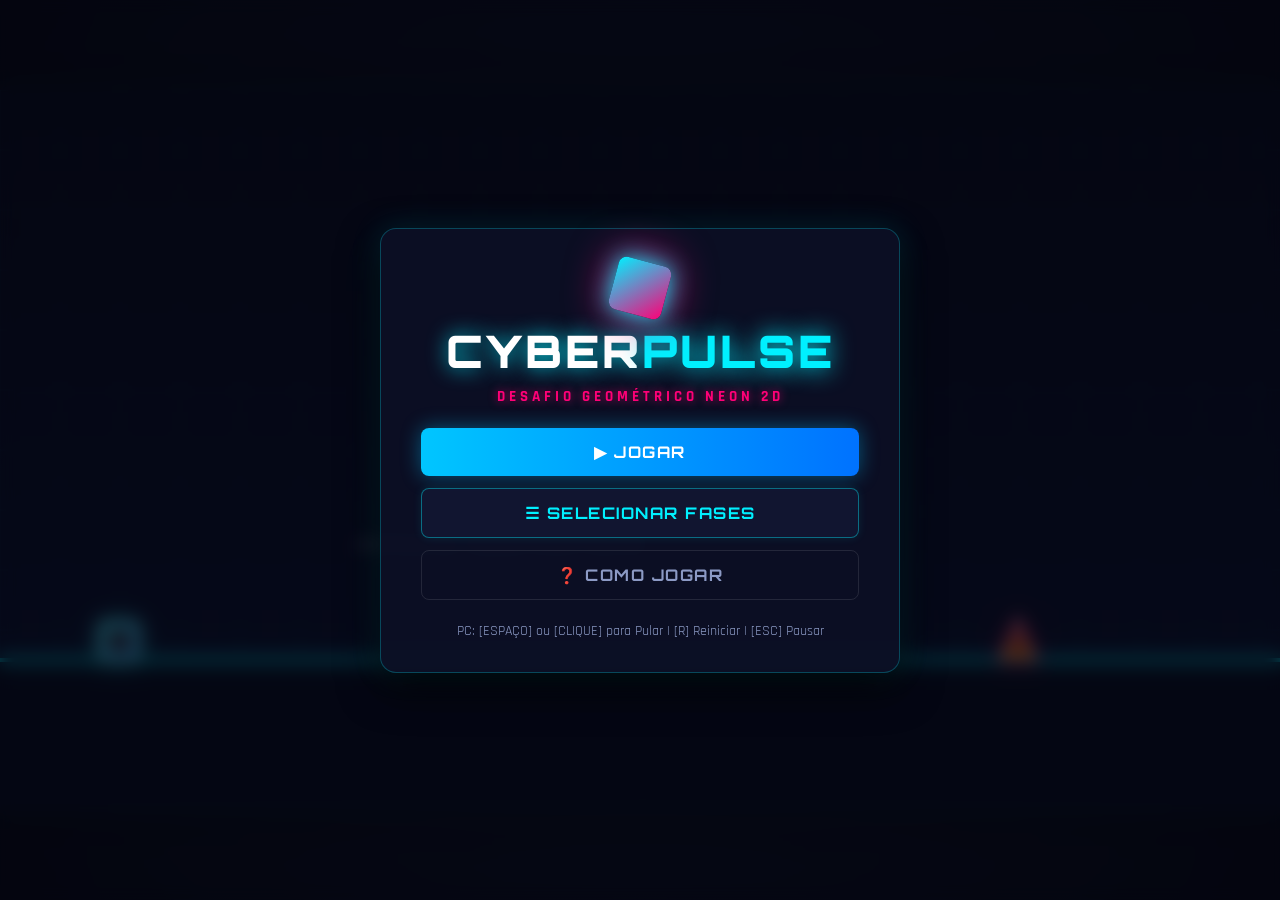
==== index.html @ 1c2cc130 "Add files via upload" ====
<!DOCTYPE html>
<html lang="pt-BR">
<head>
  <meta charset="UTF-8">
  <meta name="viewport" content="width=device-width, initial-scale=1.0, maximum-scale=1.0, user-scalable=no, viewport-fit=cover">
  <title>CYBER PULSE — Mini Jogo 2D Neon</title>
  <link rel="stylesheet" href="style.css">
  <link rel="preconnect" href="https://fonts.googleapis.com">
  <link rel="preconnect" href="https://fonts.gstatic.com" crossorigin>
  <link href="https://fonts.googleapis.com/css2?family=Orbitron:wght@500;700;900&family=Rajdhani:wght@500;600;700&display=swap" rel="stylesheet">
</head>
<body>
  <div id="gameContainer">
    <!-- Canvas Principal do Jogo -->
    <canvas id="gameCanvas" width="1280" height="720"></canvas>

    <!-- HUD Durante o Jogo -->
    <div id="gameHud" class="overlay-screen hud-hidden">
      <!-- Barra de Progresso Superior -->
      <div class="progress-bar-container">
        <div class="progress-bar-track">
          <div id="progressBarFill" class="progress-bar-fill"></div>
        </div>
        <div class="progress-text-wrapper">
          <span id="progressPercent">0%</span>
        </div>
      </div>

      <!-- Informações da Fase e Tentativas -->
      <div class="hud-top-bar">
        <div class="hud-level-info">
          <span id="hudLevelBadge" class="level-badge">FASE 1</span>
          <span id="hudLevelName" class="level-name">Neon Dawn</span>
        </div>
        <div class="hud-stats">
          <span class="attempts-label">TENTATIVA</span>
          <span id="hudAttempts" class="attempts-counter">#1</span>
        </div>
        <div class="hud-controls">
          <button id="btnSoundToggle" class="hud-btn" title="Alternar Som" aria-label="Som">
            <span id="soundIcon">🔊</span>
          </button>
          <button id="btnQuickRestart" class="hud-btn" title="Reiniciar Fase (R)" aria-label="Reiniciar">
            <span>↺</span>
          </button>
          <button id="btnPause" class="hud-btn" title="Pausar (ESC ou P)" aria-label="Pausar">
            <span>⏸</span>
          </button>
        </div>
      </div>

      <!-- Botão Virtual de Pulo / Toque Mobile (opcional visual) -->
      <div id="mobileTapHint" class="mobile-tap-hint">
        <span>TOQUE NA TELA PARA PULAR</span>
      </div>
    </div>

    <!-- Tela Inicial (Menu Principal) -->
    <div id="mainMenu" class="overlay-screen active">
      <div class="menu-box">
        <div class="logo-wrapper">
          <div class="neon-cube-icon"></div>
          <h1 class="game-title">CYBER<span>PULSE</span></h1>
          <p class="game-subtitle">DESAFIO GEOMÉTRICO NEON 2D</p>
        </div>

        <div class="menu-buttons">
          <button id="btnPlay" class="cyber-btn primary-btn">
            <span class="btn-glow"></span>
            <span class="btn-text">▶ JOGAR</span>
          </button>
          <button id="btnLevelSelect" class="cyber-btn secondary-btn">
            <span class="btn-text">☰ SELECIONAR FASES</span>
          </button>
          <button id="btnHowToPlay" class="cyber-btn text-btn">
            <span class="btn-text">❓ COMO JOGAR</span>
          </button>
        </div>

        <div class="menu-footer">
          <p class="controls-hint">PC: [ESPAÇO] ou [CLIQUE] para Pular | [R] Reiniciar | [ESC] Pausar</p>
          <p class="controls-hint-mobile">Mobile: Toque na tela para pular</p>
        </div>
      </div>
    </div>

    <!-- Tela de Seleção de Fases -->
    <div id="levelSelectMenu" class="overlay-screen">
      <div class="menu-box large-box">
        <div class="menu-header">
          <h2 class="section-title">SELEÇÃO DE FASES</h2>
          <button id="btnBackFromLevels" class="close-btn" aria-label="Voltar">✕</button>
        </div>

        <div id="levelsGrid" class="levels-grid">
          <!-- As 10 fases serão renderizadas dinamicamente aqui -->
        </div>

        <div class="menu-footer">
          <button id="btnBackToMain" class="cyber-btn secondary-btn">
            <span class="btn-text">VOLTAR AO MENU</span>
          </button>
        </div>
      </div>
    </div>

    <!-- Modal de Como Jogar / Controles -->
    <div id="howToPlayModal" class="overlay-screen">
      <div class="menu-box">
        <div class="menu-header">
          <h2 class="section-title">COMO JOGAR</h2>
          <button id="btnCloseHowToPlay" class="close-btn" aria-label="Fechar">✕</button>
        </div>

        <div class="instructions-content">
          <div class="instruction-item">
            <div class="inst-icon">🚀</div>
            <div class="inst-desc">
              <strong>Corrida Automática</strong>
              <p>Seu cubo se move sozinho para a direita. Tenha foco e reflexos ágeis!</p>
            </div>
          </div>
          <div class="instruction-item">
            <div class="inst-icon">⌨️</div>
            <div class="inst-desc">
              <strong>Controles no PC</strong>
              <p>Pressione <b>Espaço</b>, <b>Seta Cima</b> ou <b>Clique com o mouse</b> para pular. Use <b>R</b> para reiniciar.</p>
            </div>
          </div>
          <div class="instruction-item">
            <div class="inst-icon">📱</div>
            <div class="inst-desc">
              <strong>Controles no Celular</strong>
              <p><b>Toque em qualquer lugar</b> da tela para pular. Botão circular no topo reinicia rápido.</p>
            </div>
          </div>
          <div class="instruction-item">
            <div class="inst-icon">⚠️</div>
            <div class="inst-desc">
              <strong>Perigos & Portais</strong>
              <p>Evite espinhos e buracos. Passe pelos portais gravitacionais para inverter a gravidade!</p>
            </div>
          </div>
        </div>

        <button id="btnStartFromHelp" class="cyber-btn primary-btn full-width">
          <span class="btn-text">ENTENDI, VAMOS JOGAR!</span>
        </button>
      </div>
    </div>

    <!-- Modal de Pausa -->
    <div id="pauseModal" class="overlay-screen">
      <div class="menu-box small-box">
        <h2 class="section-title">JOGO PAUSADO</h2>
        <div class="menu-buttons">
          <button id="btnResume" class="cyber-btn primary-btn">
            <span class="btn-text">CONTINUAR</span>
          </button>
          <button id="btnRestartFromPause" class="cyber-btn secondary-btn">
            <span class="btn-text">REINICIAR FASE</span>
          </button>
          <button id="btnLevelsFromPause" class="cyber-btn secondary-btn">
            <span class="btn-text">SELECIONAR FASE</span>
          </button>
          <button id="btnMenuFromPause" class="cyber-btn text-btn">
            <span class="btn-text">MENU PRINCIPAL</span>
          </button>
        </div>
      </div>
    </div>

    <!-- Tela de Fase Concluída -->
    <div id="levelCompleteModal" class="overlay-screen">
      <div class="menu-box">
        <div class="victory-header">
          <div class="trophy-pulse">🏆</div>
          <h2 class="section-title success-glow">FASE CONCLUÍDA!</h2>
          <p id="completeLevelTitle" class="complete-subtitle">Fase 1: Neon Dawn</p>
        </div>

        <div class="level-stats-card">
          <div class="stat-pill">
            <span class="stat-label">Tentativas nesta fase</span>
            <span id="completeAttempts" class="stat-value">3</span>
          </div>
          <div class="stat-pill">
            <span class="stat-label">Precisão do percurso</span>
            <span class="stat-value highlight-cyan">100%</span>
          </div>
        </div>

        <div class="menu-buttons">
          <button id="btnNextLevel" class="cyber-btn primary-btn">
            <span class="btn-text">PRÓXIMA FASE ➔</span>
          </button>
          <button id="btnReplayLevel" class="cyber-btn secondary-btn">
            <span class="btn-text">JOGAR NOVAMENTE</span>
          </button>
          <button id="btnLevelsFromWin" class="cyber-btn text-btn">
            <span class="btn-text">SELEÇÃO DE FASES</span>
          </button>
        </div>
      </div>
    </div>

    <!-- Tela de Vitória Total (Completou as 10 Fases) -->
    <div id="gameVictoryModal" class="overlay-screen">
      <div class="menu-box large-box victory-box">
        <div class="victory-header">
          <div class="crown-icon">👑</div>
          <h1 class="game-title victory-title">VITÓRIA TOTAL!</h1>
          <p class="game-subtitle">VOCÊ DOMINOU TODAS AS 10 FASES DO CYBER PULSE</p>
        </div>

        <div class="victory-summary">
          <p class="victory-msg">Seus reflexos, timing e ritmo superaram todos os obstáculos, portais de gravidade e desafios extremos das 10 fases!</p>
          <div class="total-stats-grid">
            <div class="stat-box">
              <span class="stat-number">10 / 10</span>
              <span class="stat-name">Fases Vencidas</span>
            </div>
            <div class="stat-box">
              <span id="totalAttemptsValue" class="stat-number">0</span>
              <span class="stat-name">Total de Tentativas</span>
            </div>
            <div class="stat-box">
              <span class="stat-number">100%</span>
              <span class="stat-name">Mestre do Ritmo</span>
            </div>
          </div>
        </div>

        <div class="menu-buttons">
          <button id="btnPlayAgainAll" class="cyber-btn primary-btn">
            <span class="btn-text">JOGAR NOVAMENTE</span>
          </button>
          <button id="btnLevelsFromAllWin" class="cyber-btn secondary-btn">
            <span class="btn-text">ESCOLHER FASE</span>
          </button>
        </div>
      </div>
    </div>

    <!-- Flash Overlay de Morte / Impacto -->
    <div id="deathFlash" class="death-flash"></div>
  </div>

  <script src="script.js"></script>
</body>
</html>
---- style.css ----
/* ==========================================================================
   CYBER PULSE — Estilos CSS (Visual Neon Moderno e Responsivo)
   ========================================================================== */

:root {
  --bg-dark: #070814;
  --bg-card: rgba(13, 16, 38, 0.88);
  --bg-card-border: rgba(0, 240, 255, 0.25);
  --neon-cyan: #00f0ff;
  --neon-magenta: #ff0077;
  --neon-purple: #9d00ff;
  --neon-green: #00ff88;
  --neon-yellow: #ffb700;
  --text-primary: #ffffff;
  --text-muted: #8c9ac5;
  --font-display: 'Orbitron', -apple-system, BlinkMacSystemFont, 'Segoe UI', sans-serif;
  --font-body: 'Rajdhani', -apple-system, BlinkMacSystemFont, 'Segoe UI', sans-serif;
}

* {
  margin: 0;
  padding: 0;
  box-sizing: border-box;
  -webkit-tap-highlight-color: transparent;
}

html, body {
  width: 100%;
  height: 100%;
  overflow: hidden;
  background-color: var(--bg-dark);
  font-family: var(--font-body);
  color: var(--text-primary);
  user-select: none;
  -webkit-user-select: none;
  touch-action: none;
}

/* ==========================================================================
   Container Principal do Jogo
   ========================================================================== */
#gameContainer {
  position: relative;
  width: 100vw;
  height: 100vh;
  display: flex;
  justify-content: center;
  align-items: center;
  background: radial-gradient(circle at center, #11142e 0%, #05060e 100%);
  overflow: hidden;
}

/* Canvas HTML5 */
#gameCanvas {
  display: block;
  background-color: #070914;
  box-shadow: 0 0 50px rgba(0, 0, 0, 0.8), 0 0 20px rgba(0, 240, 255, 0.15);
  max-width: 100%;
  max-height: 100%;
  aspect-ratio: 16 / 9;
  object-fit: contain;
  cursor: pointer;
}

/* ==========================================================================
   Telas Sobrepostas (HUD, Menus e Modais)
   ========================================================================== */
.overlay-screen {
  position: absolute;
  top: 0;
  left: 0;
  width: 100%;
  height: 100%;
  display: none;
  justify-content: center;
  align-items: center;
  pointer-events: none;
  z-index: 10;
  background: rgba(4, 6, 16, 0.75);
  backdrop-filter: blur(8px);
  -webkit-backdrop-filter: blur(8px);
  opacity: 0;
  transition: opacity 0.25s ease-out;
}

.overlay-screen.active {
  display: flex;
  pointer-events: auto;
  opacity: 1;
}

/* HUD Ativo durante o jogo */
#gameHud {
  background: transparent;
  backdrop-filter: none;
  -webkit-backdrop-filter: none;
  pointer-events: none;
  display: flex;
  flex-direction: column;
  justify-content: space-between;
  padding: 16px 24px;
}

#gameHud.hud-hidden {
  display: none;
}

#gameHud.active {
  display: flex;
  opacity: 1;
}

/* ==========================================================================
   HUD — Barra de Progresso e Indicadores
   ========================================================================== */
.progress-bar-container {
  width: 100%;
  max-width: 720px;
  margin: 0 auto;
  display: flex;
  flex-direction: column;
  align-items: center;
  gap: 4px;
  pointer-events: auto;
}

.progress-bar-track {
  width: 100%;
  height: 10px;
  background: rgba(15, 23, 42, 0.7);
  border: 1px solid rgba(0, 240, 255, 0.4);
  border-radius: 6px;
  overflow: hidden;
  box-shadow: 0 0 10px rgba(0, 240, 255, 0.2);
}

.progress-bar-fill {
  width: 0%;
  height: 100%;
  background: linear-gradient(90deg, #00f0ff, #00ff88, #ff0077);
  box-shadow: 0 0 12px var(--neon-cyan);
  transition: width 0.08s linear;
}

.progress-text-wrapper {
  font-family: var(--font-display);
  font-size: 0.85rem;
  font-weight: 700;
  letter-spacing: 1px;
  color: var(--neon-cyan);
  text-shadow: 0 0 8px rgba(0, 240, 255, 0.8);
}

.hud-top-bar {
  width: 100%;
  display: flex;
  justify-content: space-between;
  align-items: center;
  pointer-events: auto;
  margin-top: -24px;
}

.hud-level-info {
  display: flex;
  align-items: center;
  gap: 10px;
  background: rgba(9, 13, 33, 0.7);
  padding: 6px 14px;
  border-radius: 8px;
  border: 1px solid rgba(0, 240, 255, 0.2);
}

.level-badge {
  font-family: var(--font-display);
  font-size: 0.75rem;
  font-weight: 900;
  background: var(--neon-cyan);
  color: #070914;
  padding: 2px 8px;
  border-radius: 4px;
  letter-spacing: 0.5px;
}

.level-name {
  font-family: var(--font-display);
  font-size: 0.95rem;
  font-weight: 700;
  color: #ffffff;
  letter-spacing: 0.5px;
}

.hud-stats {
  display: flex;
  align-items: center;
  gap: 6px;
  background: rgba(9, 13, 33, 0.7);
  padding: 6px 14px;
  border-radius: 8px;
  border: 1px solid rgba(255, 0, 119, 0.3);
}

.attempts-label {
  font-size: 0.8rem;
  font-weight: 600;
  color: var(--text-muted);
  letter-spacing: 1px;
}

.attempts-counter {
  font-family: var(--font-display);
  font-size: 1rem;
  font-weight: 700;
  color: var(--neon-magenta);
  text-shadow: 0 0 10px rgba(255, 0, 119, 0.6);
}

.hud-controls {
  display: flex;
  gap: 10px;
}

.hud-btn {
  width: 40px;
  height: 40px;
  border-radius: 8px;
  background: rgba(13, 19, 44, 0.85);
  border: 1px solid rgba(0, 240, 255, 0.4);
  color: #fff;
  font-size: 1.1rem;
  display: flex;
  align-items: center;
  justify-content: center;
  cursor: pointer;
  transition: all 0.15s ease;
  box-shadow: 0 0 8px rgba(0, 0, 0, 0.5);
}

.hud-btn:hover {
  background: rgba(0, 240, 255, 0.2);
  border-color: var(--neon-cyan);
  box-shadow: 0 0 12px var(--neon-cyan);
  transform: scale(1.05);
}

.hud-btn:active {
  transform: scale(0.95);
}

.mobile-tap-hint {
  align-self: center;
  font-size: 0.8rem;
  font-weight: 600;
  letter-spacing: 2px;
  color: rgba(255, 255, 255, 0.4);
  animation: pulseHint 2s infinite ease-in-out;
}

@keyframes pulseHint {
  0%, 100% { opacity: 0.2; transform: translateY(0); }
  50% { opacity: 0.7; transform: translateY(-4px); }
}

/* ==========================================================================
   Caixas de Menu e Modais
   ========================================================================== */
.menu-box {
  background: var(--bg-card);
  border: 1px solid var(--bg-card-border);
  border-radius: 16px;
  padding: 32px 40px;
  width: 90%;
  max-width: 520px;
  text-align: center;
  box-shadow: 0 15px 40px rgba(0, 0, 0, 0.8), 0 0 30px rgba(0, 240, 255, 0.15);
  position: relative;
  display: flex;
  flex-direction: column;
  gap: 22px;
}

.menu-box.large-box {
  max-width: 780px;
  max-height: 90vh;
  overflow-y: auto;
}

.menu-box.small-box {
  max-width: 380px;
}

.menu-header {
  display: flex;
  justify-content: space-between;
  align-items: center;
  width: 100%;
}

.close-btn {
  background: transparent;
  border: none;
  color: var(--text-muted);
  font-size: 1.4rem;
  cursor: pointer;
  transition: color 0.15s;
}

.close-btn:hover {
  color: var(--neon-cyan);
}

/* Logo e Tipografia */
.logo-wrapper {
  display: flex;
  flex-direction: column;
  align-items: center;
  gap: 8px;
}

.neon-cube-icon {
  width: 54px;
  height: 54px;
  background: linear-gradient(135deg, var(--neon-cyan), var(--neon-magenta));
  border-radius: 8px;
  box-shadow: 0 0 25px var(--neon-cyan), 0 0 45px var(--neon-magenta);
  transform: rotate(15deg);
  animation: floatCube 3s ease-in-out infinite alternate;
}

@keyframes floatCube {
  0% { transform: rotate(15deg) translateY(0); }
  100% { transform: rotate(-15deg) translateY(-8px); }
}

.game-title {
  font-family: var(--font-display);
  font-size: 2.8rem;
  font-weight: 900;
  letter-spacing: 3px;
  color: #ffffff;
  text-shadow: 0 0 20px rgba(0, 240, 255, 0.8);
}

.game-title span {
  color: var(--neon-cyan);
  text-shadow: 0 0 25px var(--neon-cyan);
}

.game-subtitle {
  font-size: 0.95rem;
  font-weight: 700;
  letter-spacing: 4px;
  color: var(--neon-magenta);
  text-shadow: 0 0 10px rgba(255, 0, 119, 0.7);
}

.section-title {
  font-family: var(--font-display);
  font-size: 1.6rem;
  font-weight: 800;
  letter-spacing: 2px;
  color: #ffffff;
  text-shadow: 0 0 15px rgba(0, 240, 255, 0.6);
}

.success-glow {
  color: var(--neon-green);
  text-shadow: 0 0 20px var(--neon-green);
}

/* ==========================================================================
   Botões Estilizados Cyberpunk
   ========================================================================== */
.menu-buttons {
  display: flex;
  flex-direction: column;
  gap: 12px;
  width: 100%;
}

.cyber-btn {
  position: relative;
  width: 100%;
  padding: 14px 24px;
  border-radius: 8px;
  font-family: var(--font-display);
  font-size: 1rem;
  font-weight: 700;
  letter-spacing: 1.5px;
  cursor: pointer;
  border: none;
  transition: all 0.2s ease;
  overflow: hidden;
  display: flex;
  justify-content: center;
  align-items: center;
}

.primary-btn {
  background: linear-gradient(90deg, #00c6ff, #0072ff);
  color: #ffffff;
  box-shadow: 0 0 20px rgba(0, 198, 255, 0.4);
}

.primary-btn:hover {
  transform: translateY(-2px);
  box-shadow: 0 0 30px rgba(0, 198, 255, 0.8);
  background: linear-gradient(90deg, #00e1ff, #0088ff);
}

.primary-btn:active {
  transform: translateY(1px);
}

.secondary-btn {
  background: rgba(18, 23, 50, 0.9);
  color: var(--neon-cyan);
  border: 1px solid rgba(0, 240, 255, 0.4);
  box-shadow: 0 0 10px rgba(0, 240, 255, 0.1);
}

.secondary-btn:hover {
  background: rgba(0, 240, 255, 0.15);
  border-color: var(--neon-cyan);
  box-shadow: 0 0 20px rgba(0, 240, 255, 0.4);
  transform: translateY(-2px);
}

.text-btn {
  background: transparent;
  color: var(--text-muted);
  border: 1px solid rgba(255, 255, 255, 0.1);
}

.text-btn:hover {
  color: #ffffff;
  border-color: rgba(255, 255, 255, 0.3);
  background: rgba(255, 255, 255, 0.05);
}

.full-width {
  width: 100%;
}

.menu-footer {
  font-size: 0.85rem;
  color: var(--text-muted);
  display: flex;
  flex-direction: column;
  gap: 4px;
}

.controls-hint-mobile {
  display: none;
}

/* ==========================================================================
   Grid de Seleção de Fases
   ========================================================================== */
.levels-grid {
  display: grid;
  grid-template-columns: repeat(auto-fit, minmax(210px, 1fr));
  gap: 14px;
  width: 100%;
  margin: 10px 0;
  max-height: 55vh;
  overflow-y: auto;
  padding-right: 6px;
}

.levels-grid::-webkit-scrollbar {
  width: 6px;
}

.levels-grid::-webkit-scrollbar-track {
  background: rgba(10, 14, 35, 0.6);
  border-radius: 4px;
}

.levels-grid::-webkit-scrollbar-thumb {
  background: var(--neon-cyan);
  border-radius: 4px;
  box-shadow: 0 0 8px var(--neon-cyan);
}

.level-card {
  background: rgba(15, 20, 48, 0.8);
  border: 1px solid rgba(0, 240, 255, 0.2);
  border-radius: 12px;
  padding: 16px;
  text-align: left;
  cursor: pointer;
  transition: all 0.2s ease;
  position: relative;
  display: flex;
  flex-direction: column;
  gap: 8px;
}

.level-card:hover:not(.locked) {
  transform: translateY(-4px);
  border-color: var(--neon-cyan);
  box-shadow: 0 0 20px rgba(0, 240, 255, 0.35);
  background: rgba(20, 28, 68, 0.9);
}

.level-card.completed {
  border-color: rgba(0, 255, 136, 0.5);
  box-shadow: 0 0 15px rgba(0, 255, 136, 0.2);
}

.level-card.completed .card-badge {
  background: var(--neon-green);
  color: #070914;
}

.level-card.locked {
  opacity: 0.5;
  cursor: not-allowed;
  filter: grayscale(0.8);
}

.card-top {
  display: flex;
  justify-content: space-between;
  align-items: center;
}

.card-badge {
  font-family: var(--font-display);
  font-size: 0.7rem;
  font-weight: 800;
  padding: 3px 8px;
  border-radius: 4px;
  background: var(--neon-cyan);
  color: #070914;
}

.card-difficulty {
  font-size: 0.75rem;
  font-weight: 700;
  letter-spacing: 0.5px;
}

.diff-facil { color: var(--neon-green); }
.diff-iniciante { color: #62d8ff; }
.diff-intermediaria { color: var(--neon-yellow); }
.diff-dificil { color: #ff8800; }
.diff-avancada { color: var(--neon-magenta); }
.diff-mestre { color: #c000ff; }
.diff-extrema { color: #ff2255; }
.diff-suprema { color: #ffcc00; text-shadow: 0 0 8px #ffcc00; }

.card-title {
  font-family: var(--font-display);
  font-size: 1.05rem;
  font-weight: 700;
  color: #ffffff;
}

.card-stats {
  font-size: 0.8rem;
  color: var(--text-muted);
  display: flex;
  justify-content: space-between;
  margin-top: 4px;
}

.card-progress-bar {
  width: 100%;
  height: 4px;
  background: rgba(255, 255, 255, 0.1);
  border-radius: 2px;
  overflow: hidden;
}

.card-progress-fill {
  height: 100%;
  background: var(--neon-cyan);
}

/* ==========================================================================
   Como Jogar & Instruções
   ========================================================================== */
.instructions-content {
  display: flex;
  flex-direction: column;
  gap: 14px;
  text-align: left;
}

.instruction-item {
  display: flex;
  align-items: flex-start;
  gap: 14px;
  background: rgba(14, 18, 42, 0.7);
  padding: 12px 14px;
  border-radius: 10px;
  border: 1px solid rgba(255, 255, 255, 0.08);
}

.inst-icon {
  font-size: 1.5rem;
  line-height: 1;
}

.inst-desc strong {
  display: block;
  font-family: var(--font-display);
  font-size: 0.95rem;
  color: var(--neon-cyan);
  margin-bottom: 2px;
}

.inst-desc p {
  font-size: 0.88rem;
  color: #cad3f0;
  line-height: 1.3;
}

/* ==========================================================================
   Telas de Conclusão e Vitória
   ========================================================================== */
.victory-header {
  display: flex;
  flex-direction: column;
  align-items: center;
  gap: 6px;
}

.trophy-pulse, .crown-icon {
  font-size: 3.5rem;
  line-height: 1;
  animation: bounceTrophy 1.5s infinite alternate ease-in-out;
}

@keyframes bounceTrophy {
  0% { transform: scale(1) translateY(0); }
  100% { transform: scale(1.12) translateY(-6px); }
}

.complete-subtitle {
  font-size: 1.1rem;
  font-weight: 700;
  color: var(--neon-cyan);
}

.level-stats-card {
  display: flex;
  justify-content: center;
  gap: 16px;
  margin: 6px 0;
}

.stat-pill {
  background: rgba(16, 21, 52, 0.8);
  border: 1px solid rgba(0, 240, 255, 0.2);
  border-radius: 10px;
  padding: 10px 18px;
  display: flex;
  flex-direction: column;
  align-items: center;
  gap: 4px;
}

.stat-label {
  font-size: 0.75rem;
  color: var(--text-muted);
  text-transform: uppercase;
}

.stat-value {
  font-family: var(--font-display);
  font-size: 1.5rem;
  font-weight: 800;
  color: #fff;
}

.highlight-cyan {
  color: var(--neon-cyan);
  text-shadow: 0 0 10px var(--neon-cyan);
}

.victory-box {
  border-color: rgba(255, 183, 0, 0.4);
  box-shadow: 0 0 40px rgba(255, 183, 0, 0.2);
}

.victory-title {
  color: var(--neon-yellow);
  text-shadow: 0 0 25px var(--neon-yellow);
}

.victory-msg {
  font-size: 1.05rem;
  color: #cad3f0;
  line-height: 1.4;
  margin-bottom: 16px;
}

.total-stats-grid {
  display: grid;
  grid-template-columns: repeat(3, 1fr);
  gap: 12px;
  margin: 10px 0;
}

.stat-box {
  background: rgba(14, 18, 44, 0.85);
  border: 1px solid rgba(255, 183, 0, 0.3);
  border-radius: 10px;
  padding: 12px;
  display: flex;
  flex-direction: column;
  gap: 4px;
}

.stat-number {
  font-family: var(--font-display);
  font-size: 1.6rem;
  font-weight: 900;
  color: var(--neon-yellow);
}

.stat-name {
  font-size: 0.75rem;
  color: var(--text-muted);
}

/* ==========================================================================
   Efeito Flash de Morte
   ========================================================================== */
.death-flash {
  position: absolute;
  top: 0;
  left: 0;
  width: 100%;
  height: 100%;
  background: rgba(255, 0, 119, 0.35);
  pointer-events: none;
  opacity: 0;
  z-index: 5;
  transition: opacity 0.05s ease-out;
}

.death-flash.trigger {
  opacity: 1;
}

/* ==========================================================================
   Responsividade Mobile / Tablets
   ========================================================================== */
@media (max-width: 768px) {
  .game-title {
    font-size: 2.1rem;
  }

  .game-subtitle {
    font-size: 0.8rem;
    letter-spacing: 2px;
  }

  .menu-box {
    padding: 24px 20px;
    gap: 16px;
  }

  .hud-top-bar {
    margin-top: -12px;
  }

  .hud-level-info {
    padding: 4px 8px;
    gap: 6px;
  }

  .level-name {
    font-size: 0.8rem;
  }

  .attempts-counter {
    font-size: 0.9rem;
  }

  .hud-btn {
    width: 34px;
    height: 34px;
    font-size: 0.95rem;
  }

  .controls-hint {
    display: none;
  }

  .controls-hint-mobile {
    display: block;
    color: var(--neon-cyan);
    font-weight: 600;
  }

  .levels-grid {
    grid-template-columns: 1fr;
  }

  .total-stats-grid {
    grid-template-columns: 1fr;
  }
}
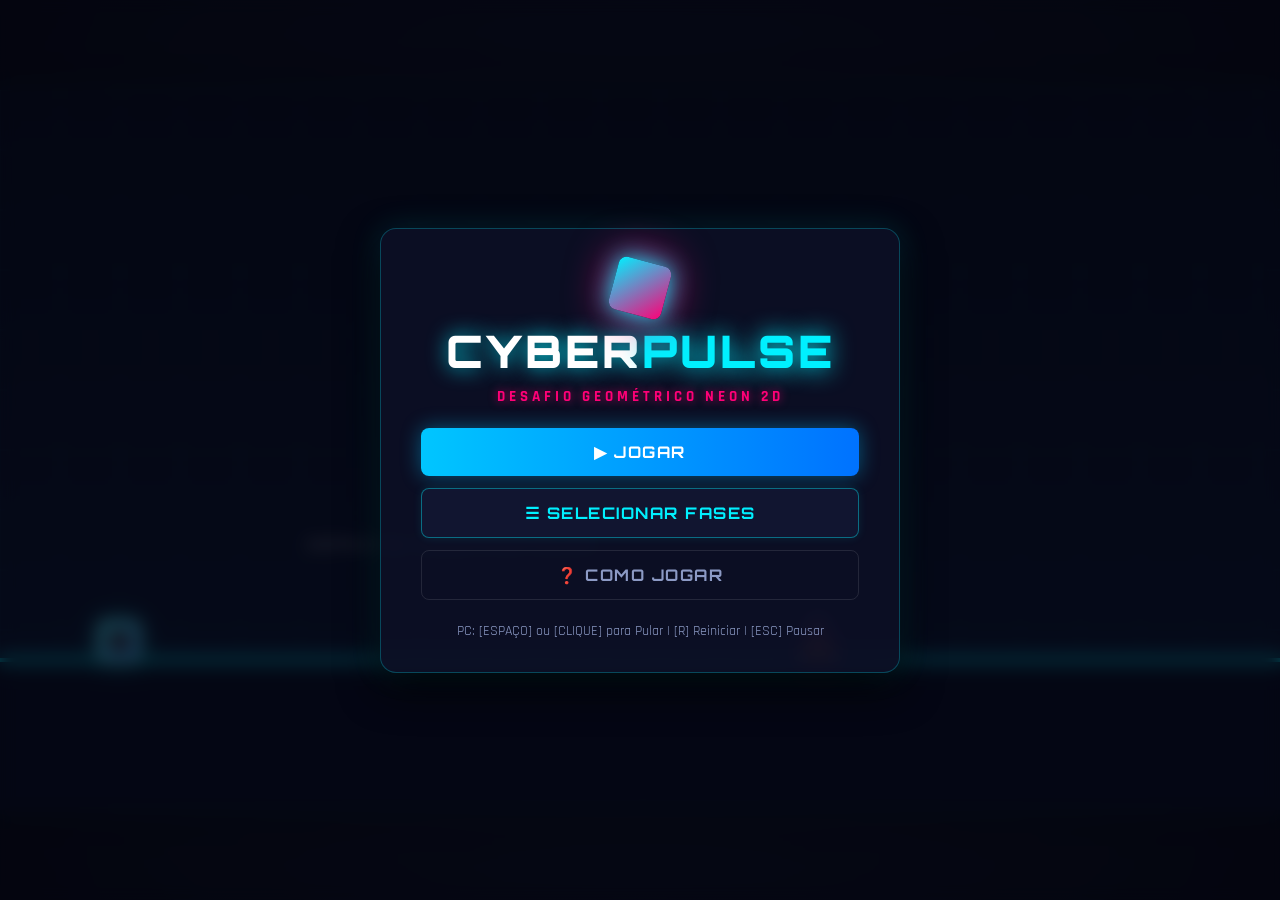
==== commit 89d119f0: "Add files via upload" ====
--- a/index.html
+++ b/index.html
@@ -1,251 +1,251 @@
-<!DOCTYPE html>
-<html lang="pt-BR">
-<head>
-  <meta charset="UTF-8">
-  <meta name="viewport" content="width=device-width, initial-scale=1.0, maximum-scale=1.0, user-scalable=no, viewport-fit=cover">
-  <title>CYBER PULSE — Mini Jogo 2D Neon</title>
-  <link rel="stylesheet" href="style.css">
-  <link rel="preconnect" href="https://fonts.googleapis.com">
-  <link rel="preconnect" href="https://fonts.gstatic.com" crossorigin>
-  <link href="https://fonts.googleapis.com/css2?family=Orbitron:wght@500;700;900&family=Rajdhani:wght@500;600;700&display=swap" rel="stylesheet">
-</head>
-<body>
-  <div id="gameContainer">
-    <!-- Canvas Principal do Jogo -->
-    <canvas id="gameCanvas" width="1280" height="720"></canvas>
-
-    <!-- HUD Durante o Jogo -->
-    <div id="gameHud" class="overlay-screen hud-hidden">
-      <!-- Barra de Progresso Superior -->
-      <div class="progress-bar-container">
-        <div class="progress-bar-track">
-          <div id="progressBarFill" class="progress-bar-fill"></div>
-        </div>
-        <div class="progress-text-wrapper">
-          <span id="progressPercent">0%</span>
-        </div>
-      </div>
-
-      <!-- Informações da Fase e Tentativas -->
-      <div class="hud-top-bar">
-        <div class="hud-level-info">
-          <span id="hudLevelBadge" class="level-badge">FASE 1</span>
-          <span id="hudLevelName" class="level-name">Neon Dawn</span>
-        </div>
-        <div class="hud-stats">
-          <span class="attempts-label">TENTATIVA</span>
-          <span id="hudAttempts" class="attempts-counter">#1</span>
-        </div>
-        <div class="hud-controls">
-          <button id="btnSoundToggle" class="hud-btn" title="Alternar Som" aria-label="Som">
-            <span id="soundIcon">🔊</span>
-          </button>
-          <button id="btnQuickRestart" class="hud-btn" title="Reiniciar Fase (R)" aria-label="Reiniciar">
-            <span>↺</span>
-          </button>
-          <button id="btnPause" class="hud-btn" title="Pausar (ESC ou P)" aria-label="Pausar">
-            <span>⏸</span>
-          </button>
-        </div>
-      </div>
-
-      <!-- Botão Virtual de Pulo / Toque Mobile (opcional visual) -->
-      <div id="mobileTapHint" class="mobile-tap-hint">
-        <span>TOQUE NA TELA PARA PULAR</span>
-      </div>
-    </div>
-
-    <!-- Tela Inicial (Menu Principal) -->
-    <div id="mainMenu" class="overlay-screen active">
-      <div class="menu-box">
-        <div class="logo-wrapper">
-          <div class="neon-cube-icon"></div>
-          <h1 class="game-title">CYBER<span>PULSE</span></h1>
-          <p class="game-subtitle">DESAFIO GEOMÉTRICO NEON 2D</p>
-        </div>
-
-        <div class="menu-buttons">
-          <button id="btnPlay" class="cyber-btn primary-btn">
-            <span class="btn-glow"></span>
-            <span class="btn-text">▶ JOGAR</span>
-          </button>
-          <button id="btnLevelSelect" class="cyber-btn secondary-btn">
-            <span class="btn-text">☰ SELECIONAR FASES</span>
-          </button>
-          <button id="btnHowToPlay" class="cyber-btn text-btn">
-            <span class="btn-text">❓ COMO JOGAR</span>
-          </button>
-        </div>
-
-        <div class="menu-footer">
-          <p class="controls-hint">PC: [ESPAÇO] ou [CLIQUE] para Pular | [R] Reiniciar | [ESC] Pausar</p>
-          <p class="controls-hint-mobile">Mobile: Toque na tela para pular</p>
-        </div>
-      </div>
-    </div>
-
-    <!-- Tela de Seleção de Fases -->
-    <div id="levelSelectMenu" class="overlay-screen">
-      <div class="menu-box large-box">
-        <div class="menu-header">
-          <h2 class="section-title">SELEÇÃO DE FASES</h2>
-          <button id="btnBackFromLevels" class="close-btn" aria-label="Voltar">✕</button>
-        </div>
-
-        <div id="levelsGrid" class="levels-grid">
-          <!-- As 10 fases serão renderizadas dinamicamente aqui -->
-        </div>
-
-        <div class="menu-footer">
-          <button id="btnBackToMain" class="cyber-btn secondary-btn">
-            <span class="btn-text">VOLTAR AO MENU</span>
-          </button>
-        </div>
-      </div>
-    </div>
-
-    <!-- Modal de Como Jogar / Controles -->
-    <div id="howToPlayModal" class="overlay-screen">
-      <div class="menu-box">
-        <div class="menu-header">
-          <h2 class="section-title">COMO JOGAR</h2>
-          <button id="btnCloseHowToPlay" class="close-btn" aria-label="Fechar">✕</button>
-        </div>
-
-        <div class="instructions-content">
-          <div class="instruction-item">
-            <div class="inst-icon">🚀</div>
-            <div class="inst-desc">
-              <strong>Corrida Automática</strong>
-              <p>Seu cubo se move sozinho para a direita. Tenha foco e reflexos ágeis!</p>
-            </div>
-          </div>
-          <div class="instruction-item">
-            <div class="inst-icon">⌨️</div>
-            <div class="inst-desc">
-              <strong>Controles no PC</strong>
-              <p>Pressione <b>Espaço</b>, <b>Seta Cima</b> ou <b>Clique com o mouse</b> para pular. Use <b>R</b> para reiniciar.</p>
-            </div>
-          </div>
-          <div class="instruction-item">
-            <div class="inst-icon">📱</div>
-            <div class="inst-desc">
-              <strong>Controles no Celular</strong>
-              <p><b>Toque em qualquer lugar</b> da tela para pular. Botão circular no topo reinicia rápido.</p>
-            </div>
-          </div>
-          <div class="instruction-item">
-            <div class="inst-icon">⚠️</div>
-            <div class="inst-desc">
-              <strong>Perigos & Portais</strong>
-              <p>Evite espinhos e buracos. Passe pelos portais gravitacionais para inverter a gravidade!</p>
-            </div>
-          </div>
-        </div>
-
-        <button id="btnStartFromHelp" class="cyber-btn primary-btn full-width">
-          <span class="btn-text">ENTENDI, VAMOS JOGAR!</span>
-        </button>
-      </div>
-    </div>
-
-    <!-- Modal de Pausa -->
-    <div id="pauseModal" class="overlay-screen">
-      <div class="menu-box small-box">
-        <h2 class="section-title">JOGO PAUSADO</h2>
-        <div class="menu-buttons">
-          <button id="btnResume" class="cyber-btn primary-btn">
-            <span class="btn-text">CONTINUAR</span>
-          </button>
-          <button id="btnRestartFromPause" class="cyber-btn secondary-btn">
-            <span class="btn-text">REINICIAR FASE</span>
-          </button>
-          <button id="btnLevelsFromPause" class="cyber-btn secondary-btn">
-            <span class="btn-text">SELECIONAR FASE</span>
-          </button>
-          <button id="btnMenuFromPause" class="cyber-btn text-btn">
-            <span class="btn-text">MENU PRINCIPAL</span>
-          </button>
-        </div>
-      </div>
-    </div>
-
-    <!-- Tela de Fase Concluída -->
-    <div id="levelCompleteModal" class="overlay-screen">
-      <div class="menu-box">
-        <div class="victory-header">
-          <div class="trophy-pulse">🏆</div>
-          <h2 class="section-title success-glow">FASE CONCLUÍDA!</h2>
-          <p id="completeLevelTitle" class="complete-subtitle">Fase 1: Neon Dawn</p>
-        </div>
-
-        <div class="level-stats-card">
-          <div class="stat-pill">
-            <span class="stat-label">Tentativas nesta fase</span>
-            <span id="completeAttempts" class="stat-value">3</span>
-          </div>
-          <div class="stat-pill">
-            <span class="stat-label">Precisão do percurso</span>
-            <span class="stat-value highlight-cyan">100%</span>
-          </div>
-        </div>
-
-        <div class="menu-buttons">
-          <button id="btnNextLevel" class="cyber-btn primary-btn">
-            <span class="btn-text">PRÓXIMA FASE ➔</span>
-          </button>
-          <button id="btnReplayLevel" class="cyber-btn secondary-btn">
-            <span class="btn-text">JOGAR NOVAMENTE</span>
-          </button>
-          <button id="btnLevelsFromWin" class="cyber-btn text-btn">
-            <span class="btn-text">SELEÇÃO DE FASES</span>
-          </button>
-        </div>
-      </div>
-    </div>
-
-    <!-- Tela de Vitória Total (Completou as 10 Fases) -->
-    <div id="gameVictoryModal" class="overlay-screen">
-      <div class="menu-box large-box victory-box">
-        <div class="victory-header">
-          <div class="crown-icon">👑</div>
-          <h1 class="game-title victory-title">VITÓRIA TOTAL!</h1>
-          <p class="game-subtitle">VOCÊ DOMINOU TODAS AS 10 FASES DO CYBER PULSE</p>
-        </div>
-
-        <div class="victory-summary">
-          <p class="victory-msg">Seus reflexos, timing e ritmo superaram todos os obstáculos, portais de gravidade e desafios extremos das 10 fases!</p>
-          <div class="total-stats-grid">
-            <div class="stat-box">
-              <span class="stat-number">10 / 10</span>
-              <span class="stat-name">Fases Vencidas</span>
-            </div>
-            <div class="stat-box">
-              <span id="totalAttemptsValue" class="stat-number">0</span>
-              <span class="stat-name">Total de Tentativas</span>
-            </div>
-            <div class="stat-box">
-              <span class="stat-number">100%</span>
-              <span class="stat-name">Mestre do Ritmo</span>
-            </div>
-          </div>
-        </div>
-
-        <div class="menu-buttons">
-          <button id="btnPlayAgainAll" class="cyber-btn primary-btn">
-            <span class="btn-text">JOGAR NOVAMENTE</span>
-          </button>
-          <button id="btnLevelsFromAllWin" class="cyber-btn secondary-btn">
-            <span class="btn-text">ESCOLHER FASE</span>
-          </button>
-        </div>
-      </div>
-    </div>
-
-    <!-- Flash Overlay de Morte / Impacto -->
-    <div id="deathFlash" class="death-flash"></div>
-  </div>
-
-  <script src="script.js"></script>
-</body>
-</html>
+<!DOCTYPE html>
+<html lang="pt-BR">
+<head>
+  <meta charset="UTF-8">
+  <meta name="viewport" content="width=device-width, initial-scale=1.0, maximum-scale=1.0, user-scalable=no, viewport-fit=cover">
+  <title>CYBER PULSE — Mini Jogo 2D Neon</title>
+  <link rel="stylesheet" href="style.css">
+  <link rel="preconnect" href="https://fonts.googleapis.com">
+  <link rel="preconnect" href="https://fonts.gstatic.com" crossorigin>
+  <link href="https://fonts.googleapis.com/css2?family=Orbitron:wght@500;700;900&family=Rajdhani:wght@500;600;700&display=swap" rel="stylesheet">
+</head>
+<body>
+  <div id="gameContainer">
+    <!-- Canvas Principal do Jogo -->
+    <canvas id="gameCanvas" width="1280" height="720"></canvas>
+
+    <!-- HUD Durante o Jogo -->
+    <div id="gameHud" class="overlay-screen hud-hidden">
+      <!-- Barra de Progresso Superior -->
+      <div class="progress-bar-container">
+        <div class="progress-bar-track">
+          <div id="progressBarFill" class="progress-bar-fill"></div>
+        </div>
+        <div class="progress-text-wrapper">
+          <span id="progressPercent">0%</span>
+        </div>
+      </div>
+
+      <!-- Informações da Fase e Tentativas -->
+      <div class="hud-top-bar">
+        <div class="hud-level-info">
+          <span id="hudLevelBadge" class="level-badge">FASE 1</span>
+          <span id="hudLevelName" class="level-name">Neon Dawn</span>
+        </div>
+        <div class="hud-stats">
+          <span class="attempts-label">TENTATIVA</span>
+          <span id="hudAttempts" class="attempts-counter">#1</span>
+        </div>
+        <div class="hud-controls">
+          <button id="btnSoundToggle" class="hud-btn" title="Alternar Som" aria-label="Som">
+            <span id="soundIcon">🔊</span>
+          </button>
+          <button id="btnQuickRestart" class="hud-btn" title="Reiniciar Fase (R)" aria-label="Reiniciar">
+            <span>↺</span>
+          </button>
+          <button id="btnPause" class="hud-btn" title="Pausar (ESC ou P)" aria-label="Pausar">
+            <span>⏸</span>
+          </button>
+        </div>
+      </div>
+
+      <!-- Botão Virtual de Pulo / Toque Mobile (opcional visual) -->
+      <div id="mobileTapHint" class="mobile-tap-hint">
+        <span>TOQUE NA TELA PARA PULAR</span>
+      </div>
+    </div>
+
+    <!-- Tela Inicial (Menu Principal) -->
+    <div id="mainMenu" class="overlay-screen active">
+      <div class="menu-box">
+        <div class="logo-wrapper">
+          <div class="neon-cube-icon"></div>
+          <h1 class="game-title">CYBER<span>PULSE</span></h1>
+          <p class="game-subtitle">DESAFIO GEOMÉTRICO NEON 2D</p>
+        </div>
+
+        <div class="menu-buttons">
+          <button id="btnPlay" class="cyber-btn primary-btn">
+            <span class="btn-glow"></span>
+            <span class="btn-text">▶ JOGAR</span>
+          </button>
+          <button id="btnLevelSelect" class="cyber-btn secondary-btn">
+            <span class="btn-text">☰ SELECIONAR FASES</span>
+          </button>
+          <button id="btnHowToPlay" class="cyber-btn text-btn">
+            <span class="btn-text">❓ COMO JOGAR</span>
+          </button>
+        </div>
+
+        <div class="menu-footer">
+          <p class="controls-hint">PC: [ESPAÇO] ou [CLIQUE] para Pular | [R] Reiniciar | [ESC] Pausar</p>
+          <p class="controls-hint-mobile">Mobile: Toque na tela para pular</p>
+        </div>
+      </div>
+    </div>
+
+    <!-- Tela de Seleção de Fases -->
+    <div id="levelSelectMenu" class="overlay-screen">
+      <div class="menu-box large-box">
+        <div class="menu-header">
+          <h2 class="section-title">SELEÇÃO DE FASES</h2>
+          <button id="btnBackFromLevels" class="close-btn" aria-label="Voltar">✕</button>
+        </div>
+
+        <div id="levelsGrid" class="levels-grid">
+          <!-- As 10 fases serão renderizadas dinamicamente aqui -->
+        </div>
+
+        <div class="menu-footer">
+          <button id="btnBackToMain" class="cyber-btn secondary-btn">
+            <span class="btn-text">VOLTAR AO MENU</span>
+          </button>
+        </div>
+      </div>
+    </div>
+
+    <!-- Modal de Como Jogar / Controles -->
+    <div id="howToPlayModal" class="overlay-screen">
+      <div class="menu-box">
+        <div class="menu-header">
+          <h2 class="section-title">COMO JOGAR</h2>
+          <button id="btnCloseHowToPlay" class="close-btn" aria-label="Fechar">✕</button>
+        </div>
+
+        <div class="instructions-content">
+          <div class="instruction-item">
+            <div class="inst-icon">🚀</div>
+            <div class="inst-desc">
+              <strong>Corrida Automática</strong>
+              <p>Seu cubo se move sozinho para a direita. Tenha foco e reflexos ágeis!</p>
+            </div>
+          </div>
+          <div class="instruction-item">
+            <div class="inst-icon">⌨️</div>
+            <div class="inst-desc">
+              <strong>Controles no PC</strong>
+              <p>Pressione <b>Espaço</b>, <b>Seta Cima</b> ou <b>Clique com o mouse</b> para pular. Use <b>R</b> para reiniciar.</p>
+            </div>
+          </div>
+          <div class="instruction-item">
+            <div class="inst-icon">📱</div>
+            <div class="inst-desc">
+              <strong>Controles no Celular</strong>
+              <p><b>Toque em qualquer lugar</b> da tela para pular. Botão circular no topo reinicia rápido.</p>
+            </div>
+          </div>
+          <div class="instruction-item">
+            <div class="inst-icon">⚠️</div>
+            <div class="inst-desc">
+              <strong>Perigos, Portais & Trampolins</strong>
+              <p>Evite espinhos e abismos. Portais verticais cobrem todo o corredor e invertem a gravidade — impossível pular por cima! Pise nos <b>trampolins amarelos</b> para saltos gigantescos.</p>
+            </div>
+          </div>
+        </div>
+
+        <button id="btnStartFromHelp" class="cyber-btn primary-btn full-width">
+          <span class="btn-text">ENTENDI, VAMOS JOGAR!</span>
+        </button>
+      </div>
+    </div>
+
+    <!-- Modal de Pausa -->
+    <div id="pauseModal" class="overlay-screen">
+      <div class="menu-box small-box">
+        <h2 class="section-title">JOGO PAUSADO</h2>
+        <div class="menu-buttons">
+          <button id="btnResume" class="cyber-btn primary-btn">
+            <span class="btn-text">CONTINUAR</span>
+          </button>
+          <button id="btnRestartFromPause" class="cyber-btn secondary-btn">
+            <span class="btn-text">REINICIAR FASE</span>
+          </button>
+          <button id="btnLevelsFromPause" class="cyber-btn secondary-btn">
+            <span class="btn-text">SELECIONAR FASE</span>
+          </button>
+          <button id="btnMenuFromPause" class="cyber-btn text-btn">
+            <span class="btn-text">MENU PRINCIPAL</span>
+          </button>
+        </div>
+      </div>
+    </div>
+
+    <!-- Tela de Fase Concluída -->
+    <div id="levelCompleteModal" class="overlay-screen">
+      <div class="menu-box">
+        <div class="victory-header">
+          <div class="trophy-pulse">🏆</div>
+          <h2 class="section-title success-glow">FASE CONCLUÍDA!</h2>
+          <p id="completeLevelTitle" class="complete-subtitle">Fase 1: Neon Dawn</p>
+        </div>
+
+        <div class="level-stats-card">
+          <div class="stat-pill">
+            <span class="stat-label">Tentativas nesta fase</span>
+            <span id="completeAttempts" class="stat-value">3</span>
+          </div>
+          <div class="stat-pill">
+            <span class="stat-label">Precisão do percurso</span>
+            <span class="stat-value highlight-cyan">100%</span>
+          </div>
+        </div>
+
+        <div class="menu-buttons">
+          <button id="btnNextLevel" class="cyber-btn primary-btn">
+            <span class="btn-text">PRÓXIMA FASE ➔</span>
+          </button>
+          <button id="btnReplayLevel" class="cyber-btn secondary-btn">
+            <span class="btn-text">JOGAR NOVAMENTE</span>
+          </button>
+          <button id="btnLevelsFromWin" class="cyber-btn text-btn">
+            <span class="btn-text">SELEÇÃO DE FASES</span>
+          </button>
+        </div>
+      </div>
+    </div>
+
+    <!-- Tela de Vitória Total (Completou as 10 Fases) -->
+    <div id="gameVictoryModal" class="overlay-screen">
+      <div class="menu-box large-box victory-box">
+        <div class="victory-header">
+          <div class="crown-icon">👑</div>
+          <h1 class="game-title victory-title">VITÓRIA TOTAL!</h1>
+          <p class="game-subtitle">VOCÊ DOMINOU TODAS AS 10 FASES DO CYBER PULSE</p>
+        </div>
+
+        <div class="victory-summary">
+          <p class="victory-msg">Seus reflexos, timing e ritmo superaram todos os obstáculos, portais de gravidade e desafios extremos das 10 fases!</p>
+          <div class="total-stats-grid">
+            <div class="stat-box">
+              <span class="stat-number">10 / 10</span>
+              <span class="stat-name">Fases Vencidas</span>
+            </div>
+            <div class="stat-box">
+              <span id="totalAttemptsValue" class="stat-number">0</span>
+              <span class="stat-name">Total de Tentativas</span>
+            </div>
+            <div class="stat-box">
+              <span class="stat-number">100%</span>
+              <span class="stat-name">Mestre do Ritmo</span>
+            </div>
+          </div>
+        </div>
+
+        <div class="menu-buttons">
+          <button id="btnPlayAgainAll" class="cyber-btn primary-btn">
+            <span class="btn-text">JOGAR NOVAMENTE</span>
+          </button>
+          <button id="btnLevelsFromAllWin" class="cyber-btn secondary-btn">
+            <span class="btn-text">ESCOLHER FASE</span>
+          </button>
+        </div>
+      </div>
+    </div>
+
+    <!-- Flash Overlay de Morte / Impacto -->
+    <div id="deathFlash" class="death-flash"></div>
+  </div>
+
+  <script src="script.js"></script>
+</body>
+</html>
--- a/style.css
+++ b/style.css
@@ -1,807 +1,807 @@
-/* ==========================================================================
-   CYBER PULSE — Estilos CSS (Visual Neon Moderno e Responsivo)
-   ========================================================================== */
-
-:root {
-  --bg-dark: #070814;
-  --bg-card: rgba(13, 16, 38, 0.88);
-  --bg-card-border: rgba(0, 240, 255, 0.25);
-  --neon-cyan: #00f0ff;
-  --neon-magenta: #ff0077;
-  --neon-purple: #9d00ff;
-  --neon-green: #00ff88;
-  --neon-yellow: #ffb700;
-  --text-primary: #ffffff;
-  --text-muted: #8c9ac5;
-  --font-display: 'Orbitron', -apple-system, BlinkMacSystemFont, 'Segoe UI', sans-serif;
-  --font-body: 'Rajdhani', -apple-system, BlinkMacSystemFont, 'Segoe UI', sans-serif;
-}
-
-* {
-  margin: 0;
-  padding: 0;
-  box-sizing: border-box;
-  -webkit-tap-highlight-color: transparent;
-}
-
-html, body {
-  width: 100%;
-  height: 100%;
-  overflow: hidden;
-  background-color: var(--bg-dark);
-  font-family: var(--font-body);
-  color: var(--text-primary);
-  user-select: none;
-  -webkit-user-select: none;
-  touch-action: none;
-}
-
-/* ==========================================================================
-   Container Principal do Jogo
-   ========================================================================== */
-#gameContainer {
-  position: relative;
-  width: 100vw;
-  height: 100vh;
-  display: flex;
-  justify-content: center;
-  align-items: center;
-  background: radial-gradient(circle at center, #11142e 0%, #05060e 100%);
-  overflow: hidden;
-}
-
-/* Canvas HTML5 */
-#gameCanvas {
-  display: block;
-  background-color: #070914;
-  box-shadow: 0 0 50px rgba(0, 0, 0, 0.8), 0 0 20px rgba(0, 240, 255, 0.15);
-  max-width: 100%;
-  max-height: 100%;
-  aspect-ratio: 16 / 9;
-  object-fit: contain;
-  cursor: pointer;
-}
-
-/* ==========================================================================
-   Telas Sobrepostas (HUD, Menus e Modais)
-   ========================================================================== */
-.overlay-screen {
-  position: absolute;
-  top: 0;
-  left: 0;
-  width: 100%;
-  height: 100%;
-  display: none;
-  justify-content: center;
-  align-items: center;
-  pointer-events: none;
-  z-index: 10;
-  background: rgba(4, 6, 16, 0.75);
-  backdrop-filter: blur(8px);
-  -webkit-backdrop-filter: blur(8px);
-  opacity: 0;
-  transition: opacity 0.25s ease-out;
-}
-
-.overlay-screen.active {
-  display: flex;
-  pointer-events: auto;
-  opacity: 1;
-}
-
-/* HUD Ativo durante o jogo */
-#gameHud {
-  background: transparent;
-  backdrop-filter: none;
-  -webkit-backdrop-filter: none;
-  pointer-events: none;
-  display: flex;
-  flex-direction: column;
-  justify-content: space-between;
-  padding: 16px 24px;
-}
-
-#gameHud.hud-hidden {
-  display: none;
-}
-
-#gameHud.active {
-  display: flex;
-  opacity: 1;
-}
-
-/* ==========================================================================
-   HUD — Barra de Progresso e Indicadores
-   ========================================================================== */
-.progress-bar-container {
-  width: 100%;
-  max-width: 720px;
-  margin: 0 auto;
-  display: flex;
-  flex-direction: column;
-  align-items: center;
-  gap: 4px;
-  pointer-events: auto;
-}
-
-.progress-bar-track {
-  width: 100%;
-  height: 10px;
-  background: rgba(15, 23, 42, 0.7);
-  border: 1px solid rgba(0, 240, 255, 0.4);
-  border-radius: 6px;
-  overflow: hidden;
-  box-shadow: 0 0 10px rgba(0, 240, 255, 0.2);
-}
-
-.progress-bar-fill {
-  width: 0%;
-  height: 100%;
-  background: linear-gradient(90deg, #00f0ff, #00ff88, #ff0077);
-  box-shadow: 0 0 12px var(--neon-cyan);
-  transition: width 0.08s linear;
-}
-
-.progress-text-wrapper {
-  font-family: var(--font-display);
-  font-size: 0.85rem;
-  font-weight: 700;
-  letter-spacing: 1px;
-  color: var(--neon-cyan);
-  text-shadow: 0 0 8px rgba(0, 240, 255, 0.8);
-}
-
-.hud-top-bar {
-  width: 100%;
-  display: flex;
-  justify-content: space-between;
-  align-items: center;
-  pointer-events: auto;
-  margin-top: -24px;
-}
-
-.hud-level-info {
-  display: flex;
-  align-items: center;
-  gap: 10px;
-  background: rgba(9, 13, 33, 0.7);
-  padding: 6px 14px;
-  border-radius: 8px;
-  border: 1px solid rgba(0, 240, 255, 0.2);
-}
-
-.level-badge {
-  font-family: var(--font-display);
-  font-size: 0.75rem;
-  font-weight: 900;
-  background: var(--neon-cyan);
-  color: #070914;
-  padding: 2px 8px;
-  border-radius: 4px;
-  letter-spacing: 0.5px;
-}
-
-.level-name {
-  font-family: var(--font-display);
-  font-size: 0.95rem;
-  font-weight: 700;
-  color: #ffffff;
-  letter-spacing: 0.5px;
-}
-
-.hud-stats {
-  display: flex;
-  align-items: center;
-  gap: 6px;
-  background: rgba(9, 13, 33, 0.7);
-  padding: 6px 14px;
-  border-radius: 8px;
-  border: 1px solid rgba(255, 0, 119, 0.3);
-}
-
-.attempts-label {
-  font-size: 0.8rem;
-  font-weight: 600;
-  color: var(--text-muted);
-  letter-spacing: 1px;
-}
-
-.attempts-counter {
-  font-family: var(--font-display);
-  font-size: 1rem;
-  font-weight: 700;
-  color: var(--neon-magenta);
-  text-shadow: 0 0 10px rgba(255, 0, 119, 0.6);
-}
-
-.hud-controls {
-  display: flex;
-  gap: 10px;
-}
-
-.hud-btn {
-  width: 40px;
-  height: 40px;
-  border-radius: 8px;
-  background: rgba(13, 19, 44, 0.85);
-  border: 1px solid rgba(0, 240, 255, 0.4);
-  color: #fff;
-  font-size: 1.1rem;
-  display: flex;
-  align-items: center;
-  justify-content: center;
-  cursor: pointer;
-  transition: all 0.15s ease;
-  box-shadow: 0 0 8px rgba(0, 0, 0, 0.5);
-}
-
-.hud-btn:hover {
-  background: rgba(0, 240, 255, 0.2);
-  border-color: var(--neon-cyan);
-  box-shadow: 0 0 12px var(--neon-cyan);
-  transform: scale(1.05);
-}
-
-.hud-btn:active {
-  transform: scale(0.95);
-}
-
-.mobile-tap-hint {
-  align-self: center;
-  font-size: 0.8rem;
-  font-weight: 600;
-  letter-spacing: 2px;
-  color: rgba(255, 255, 255, 0.4);
-  animation: pulseHint 2s infinite ease-in-out;
-}
-
-@keyframes pulseHint {
-  0%, 100% { opacity: 0.2; transform: translateY(0); }
-  50% { opacity: 0.7; transform: translateY(-4px); }
-}
-
-/* ==========================================================================
-   Caixas de Menu e Modais
-   ========================================================================== */
-.menu-box {
-  background: var(--bg-card);
-  border: 1px solid var(--bg-card-border);
-  border-radius: 16px;
-  padding: 32px 40px;
-  width: 90%;
-  max-width: 520px;
-  text-align: center;
-  box-shadow: 0 15px 40px rgba(0, 0, 0, 0.8), 0 0 30px rgba(0, 240, 255, 0.15);
-  position: relative;
-  display: flex;
-  flex-direction: column;
-  gap: 22px;
-}
-
-.menu-box.large-box {
-  max-width: 780px;
-  max-height: 90vh;
-  overflow-y: auto;
-}
-
-.menu-box.small-box {
-  max-width: 380px;
-}
-
-.menu-header {
-  display: flex;
-  justify-content: space-between;
-  align-items: center;
-  width: 100%;
-}
-
-.close-btn {
-  background: transparent;
-  border: none;
-  color: var(--text-muted);
-  font-size: 1.4rem;
-  cursor: pointer;
-  transition: color 0.15s;
-}
-
-.close-btn:hover {
-  color: var(--neon-cyan);
-}
-
-/* Logo e Tipografia */
-.logo-wrapper {
-  display: flex;
-  flex-direction: column;
-  align-items: center;
-  gap: 8px;
-}
-
-.neon-cube-icon {
-  width: 54px;
-  height: 54px;
-  background: linear-gradient(135deg, var(--neon-cyan), var(--neon-magenta));
-  border-radius: 8px;
-  box-shadow: 0 0 25px var(--neon-cyan), 0 0 45px var(--neon-magenta);
-  transform: rotate(15deg);
-  animation: floatCube 3s ease-in-out infinite alternate;
-}
-
-@keyframes floatCube {
-  0% { transform: rotate(15deg) translateY(0); }
-  100% { transform: rotate(-15deg) translateY(-8px); }
-}
-
-.game-title {
-  font-family: var(--font-display);
-  font-size: 2.8rem;
-  font-weight: 900;
-  letter-spacing: 3px;
-  color: #ffffff;
-  text-shadow: 0 0 20px rgba(0, 240, 255, 0.8);
-}
-
-.game-title span {
-  color: var(--neon-cyan);
-  text-shadow: 0 0 25px var(--neon-cyan);
-}
-
-.game-subtitle {
-  font-size: 0.95rem;
-  font-weight: 700;
-  letter-spacing: 4px;
-  color: var(--neon-magenta);
-  text-shadow: 0 0 10px rgba(255, 0, 119, 0.7);
-}
-
-.section-title {
-  font-family: var(--font-display);
-  font-size: 1.6rem;
-  font-weight: 800;
-  letter-spacing: 2px;
-  color: #ffffff;
-  text-shadow: 0 0 15px rgba(0, 240, 255, 0.6);
-}
-
-.success-glow {
-  color: var(--neon-green);
-  text-shadow: 0 0 20px var(--neon-green);
-}
-
-/* ==========================================================================
-   Botões Estilizados Cyberpunk
-   ========================================================================== */
-.menu-buttons {
-  display: flex;
-  flex-direction: column;
-  gap: 12px;
-  width: 100%;
-}
-
-.cyber-btn {
-  position: relative;
-  width: 100%;
-  padding: 14px 24px;
-  border-radius: 8px;
-  font-family: var(--font-display);
-  font-size: 1rem;
-  font-weight: 700;
-  letter-spacing: 1.5px;
-  cursor: pointer;
-  border: none;
-  transition: all 0.2s ease;
-  overflow: hidden;
-  display: flex;
-  justify-content: center;
-  align-items: center;
-}
-
-.primary-btn {
-  background: linear-gradient(90deg, #00c6ff, #0072ff);
-  color: #ffffff;
-  box-shadow: 0 0 20px rgba(0, 198, 255, 0.4);
-}
-
-.primary-btn:hover {
-  transform: translateY(-2px);
-  box-shadow: 0 0 30px rgba(0, 198, 255, 0.8);
-  background: linear-gradient(90deg, #00e1ff, #0088ff);
-}
-
-.primary-btn:active {
-  transform: translateY(1px);
-}
-
-.secondary-btn {
-  background: rgba(18, 23, 50, 0.9);
-  color: var(--neon-cyan);
-  border: 1px solid rgba(0, 240, 255, 0.4);
-  box-shadow: 0 0 10px rgba(0, 240, 255, 0.1);
-}
-
-.secondary-btn:hover {
-  background: rgba(0, 240, 255, 0.15);
-  border-color: var(--neon-cyan);
-  box-shadow: 0 0 20px rgba(0, 240, 255, 0.4);
-  transform: translateY(-2px);
-}
-
-.text-btn {
-  background: transparent;
-  color: var(--text-muted);
-  border: 1px solid rgba(255, 255, 255, 0.1);
-}
-
-.text-btn:hover {
-  color: #ffffff;
-  border-color: rgba(255, 255, 255, 0.3);
-  background: rgba(255, 255, 255, 0.05);
-}
-
-.full-width {
-  width: 100%;
-}
-
-.menu-footer {
-  font-size: 0.85rem;
-  color: var(--text-muted);
-  display: flex;
-  flex-direction: column;
-  gap: 4px;
-}
-
-.controls-hint-mobile {
-  display: none;
-}
-
-/* ==========================================================================
-   Grid de Seleção de Fases
-   ========================================================================== */
-.levels-grid {
-  display: grid;
-  grid-template-columns: repeat(auto-fit, minmax(210px, 1fr));
-  gap: 14px;
-  width: 100%;
-  margin: 10px 0;
-  max-height: 55vh;
-  overflow-y: auto;
-  padding-right: 6px;
-}
-
-.levels-grid::-webkit-scrollbar {
-  width: 6px;
-}
-
-.levels-grid::-webkit-scrollbar-track {
-  background: rgba(10, 14, 35, 0.6);
-  border-radius: 4px;
-}
-
-.levels-grid::-webkit-scrollbar-thumb {
-  background: var(--neon-cyan);
-  border-radius: 4px;
-  box-shadow: 0 0 8px var(--neon-cyan);
-}
-
-.level-card {
-  background: rgba(15, 20, 48, 0.8);
-  border: 1px solid rgba(0, 240, 255, 0.2);
-  border-radius: 12px;
-  padding: 16px;
-  text-align: left;
-  cursor: pointer;
-  transition: all 0.2s ease;
-  position: relative;
-  display: flex;
-  flex-direction: column;
-  gap: 8px;
-}
-
-.level-card:hover:not(.locked) {
-  transform: translateY(-4px);
-  border-color: var(--neon-cyan);
-  box-shadow: 0 0 20px rgba(0, 240, 255, 0.35);
-  background: rgba(20, 28, 68, 0.9);
-}
-
-.level-card.completed {
-  border-color: rgba(0, 255, 136, 0.5);
-  box-shadow: 0 0 15px rgba(0, 255, 136, 0.2);
-}
-
-.level-card.completed .card-badge {
-  background: var(--neon-green);
-  color: #070914;
-}
-
-.level-card.locked {
-  opacity: 0.5;
-  cursor: not-allowed;
-  filter: grayscale(0.8);
-}
-
-.card-top {
-  display: flex;
-  justify-content: space-between;
-  align-items: center;
-}
-
-.card-badge {
-  font-family: var(--font-display);
-  font-size: 0.7rem;
-  font-weight: 800;
-  padding: 3px 8px;
-  border-radius: 4px;
-  background: var(--neon-cyan);
-  color: #070914;
-}
-
-.card-difficulty {
-  font-size: 0.75rem;
-  font-weight: 700;
-  letter-spacing: 0.5px;
-}
-
-.diff-facil { color: var(--neon-green); }
-.diff-iniciante { color: #62d8ff; }
-.diff-intermediaria { color: var(--neon-yellow); }
-.diff-dificil { color: #ff8800; }
-.diff-avancada { color: var(--neon-magenta); }
-.diff-mestre { color: #c000ff; }
-.diff-extrema { color: #ff2255; }
-.diff-suprema { color: #ffcc00; text-shadow: 0 0 8px #ffcc00; }
-
-.card-title {
-  font-family: var(--font-display);
-  font-size: 1.05rem;
-  font-weight: 700;
-  color: #ffffff;
-}
-
-.card-stats {
-  font-size: 0.8rem;
-  color: var(--text-muted);
-  display: flex;
-  justify-content: space-between;
-  margin-top: 4px;
-}
-
-.card-progress-bar {
-  width: 100%;
-  height: 4px;
-  background: rgba(255, 255, 255, 0.1);
-  border-radius: 2px;
-  overflow: hidden;
-}
-
-.card-progress-fill {
-  height: 100%;
-  background: var(--neon-cyan);
-}
-
-/* ==========================================================================
-   Como Jogar & Instruções
-   ========================================================================== */
-.instructions-content {
-  display: flex;
-  flex-direction: column;
-  gap: 14px;
-  text-align: left;
-}
-
-.instruction-item {
-  display: flex;
-  align-items: flex-start;
-  gap: 14px;
-  background: rgba(14, 18, 42, 0.7);
-  padding: 12px 14px;
-  border-radius: 10px;
-  border: 1px solid rgba(255, 255, 255, 0.08);
-}
-
-.inst-icon {
-  font-size: 1.5rem;
-  line-height: 1;
-}
-
-.inst-desc strong {
-  display: block;
-  font-family: var(--font-display);
-  font-size: 0.95rem;
-  color: var(--neon-cyan);
-  margin-bottom: 2px;
-}
-
-.inst-desc p {
-  font-size: 0.88rem;
-  color: #cad3f0;
-  line-height: 1.3;
-}
-
-/* ==========================================================================
-   Telas de Conclusão e Vitória
-   ========================================================================== */
-.victory-header {
-  display: flex;
-  flex-direction: column;
-  align-items: center;
-  gap: 6px;
-}
-
-.trophy-pulse, .crown-icon {
-  font-size: 3.5rem;
-  line-height: 1;
-  animation: bounceTrophy 1.5s infinite alternate ease-in-out;
-}
-
-@keyframes bounceTrophy {
-  0% { transform: scale(1) translateY(0); }
-  100% { transform: scale(1.12) translateY(-6px); }
-}
-
-.complete-subtitle {
-  font-size: 1.1rem;
-  font-weight: 700;
-  color: var(--neon-cyan);
-}
-
-.level-stats-card {
-  display: flex;
-  justify-content: center;
-  gap: 16px;
-  margin: 6px 0;
-}
-
-.stat-pill {
-  background: rgba(16, 21, 52, 0.8);
-  border: 1px solid rgba(0, 240, 255, 0.2);
-  border-radius: 10px;
-  padding: 10px 18px;
-  display: flex;
-  flex-direction: column;
-  align-items: center;
-  gap: 4px;
-}
-
-.stat-label {
-  font-size: 0.75rem;
-  color: var(--text-muted);
-  text-transform: uppercase;
-}
-
-.stat-value {
-  font-family: var(--font-display);
-  font-size: 1.5rem;
-  font-weight: 800;
-  color: #fff;
-}
-
-.highlight-cyan {
-  color: var(--neon-cyan);
-  text-shadow: 0 0 10px var(--neon-cyan);
-}
-
-.victory-box {
-  border-color: rgba(255, 183, 0, 0.4);
-  box-shadow: 0 0 40px rgba(255, 183, 0, 0.2);
-}
-
-.victory-title {
-  color: var(--neon-yellow);
-  text-shadow: 0 0 25px var(--neon-yellow);
-}
-
-.victory-msg {
-  font-size: 1.05rem;
-  color: #cad3f0;
-  line-height: 1.4;
-  margin-bottom: 16px;
-}
-
-.total-stats-grid {
-  display: grid;
-  grid-template-columns: repeat(3, 1fr);
-  gap: 12px;
-  margin: 10px 0;
-}
-
-.stat-box {
-  background: rgba(14, 18, 44, 0.85);
-  border: 1px solid rgba(255, 183, 0, 0.3);
-  border-radius: 10px;
-  padding: 12px;
-  display: flex;
-  flex-direction: column;
-  gap: 4px;
-}
-
-.stat-number {
-  font-family: var(--font-display);
-  font-size: 1.6rem;
-  font-weight: 900;
-  color: var(--neon-yellow);
-}
-
-.stat-name {
-  font-size: 0.75rem;
-  color: var(--text-muted);
-}
-
-/* ==========================================================================
-   Efeito Flash de Morte
-   ========================================================================== */
-.death-flash {
-  position: absolute;
-  top: 0;
-  left: 0;
-  width: 100%;
-  height: 100%;
-  background: rgba(255, 0, 119, 0.35);
-  pointer-events: none;
-  opacity: 0;
-  z-index: 5;
-  transition: opacity 0.05s ease-out;
-}
-
-.death-flash.trigger {
-  opacity: 1;
-}
-
-/* ==========================================================================
-   Responsividade Mobile / Tablets
-   ========================================================================== */
-@media (max-width: 768px) {
-  .game-title {
-    font-size: 2.1rem;
-  }
-
-  .game-subtitle {
-    font-size: 0.8rem;
-    letter-spacing: 2px;
-  }
-
-  .menu-box {
-    padding: 24px 20px;
-    gap: 16px;
-  }
-
-  .hud-top-bar {
-    margin-top: -12px;
-  }
-
-  .hud-level-info {
-    padding: 4px 8px;
-    gap: 6px;
-  }
-
-  .level-name {
-    font-size: 0.8rem;
-  }
-
-  .attempts-counter {
-    font-size: 0.9rem;
-  }
-
-  .hud-btn {
-    width: 34px;
-    height: 34px;
-    font-size: 0.95rem;
-  }
-
-  .controls-hint {
-    display: none;
-  }
-
-  .controls-hint-mobile {
-    display: block;
-    color: var(--neon-cyan);
-    font-weight: 600;
-  }
-
-  .levels-grid {
-    grid-template-columns: 1fr;
-  }
-
-  .total-stats-grid {
-    grid-template-columns: 1fr;
-  }
-}
+/* ==========================================================================
+   CYBER PULSE — Estilos CSS (Visual Neon Moderno e Responsivo)
+   ========================================================================== */
+
+:root {
+  --bg-dark: #070814;
+  --bg-card: rgba(13, 16, 38, 0.88);
+  --bg-card-border: rgba(0, 240, 255, 0.25);
+  --neon-cyan: #00f0ff;
+  --neon-magenta: #ff0077;
+  --neon-purple: #9d00ff;
+  --neon-green: #00ff88;
+  --neon-yellow: #ffb700;
+  --text-primary: #ffffff;
+  --text-muted: #8c9ac5;
+  --font-display: 'Orbitron', -apple-system, BlinkMacSystemFont, 'Segoe UI', sans-serif;
+  --font-body: 'Rajdhani', -apple-system, BlinkMacSystemFont, 'Segoe UI', sans-serif;
+}
+
+* {
+  margin: 0;
+  padding: 0;
+  box-sizing: border-box;
+  -webkit-tap-highlight-color: transparent;
+}
+
+html, body {
+  width: 100%;
+  height: 100%;
+  overflow: hidden;
+  background-color: var(--bg-dark);
+  font-family: var(--font-body);
+  color: var(--text-primary);
+  user-select: none;
+  -webkit-user-select: none;
+  touch-action: none;
+}
+
+/* ==========================================================================
+   Container Principal do Jogo
+   ========================================================================== */
+#gameContainer {
+  position: relative;
+  width: 100vw;
+  height: 100vh;
+  display: flex;
+  justify-content: center;
+  align-items: center;
+  background: radial-gradient(circle at center, #11142e 0%, #05060e 100%);
+  overflow: hidden;
+}
+
+/* Canvas HTML5 */
+#gameCanvas {
+  display: block;
+  background-color: #070914;
+  box-shadow: 0 0 50px rgba(0, 0, 0, 0.8), 0 0 20px rgba(0, 240, 255, 0.15);
+  max-width: 100%;
+  max-height: 100%;
+  aspect-ratio: 16 / 9;
+  object-fit: contain;
+  cursor: pointer;
+}
+
+/* ==========================================================================
+   Telas Sobrepostas (HUD, Menus e Modais)
+   ========================================================================== */
+.overlay-screen {
+  position: absolute;
+  top: 0;
+  left: 0;
+  width: 100%;
+  height: 100%;
+  display: none;
+  justify-content: center;
+  align-items: center;
+  pointer-events: none;
+  z-index: 10;
+  background: rgba(4, 6, 16, 0.75);
+  backdrop-filter: blur(8px);
+  -webkit-backdrop-filter: blur(8px);
+  opacity: 0;
+  transition: opacity 0.25s ease-out;
+}
+
+.overlay-screen.active {
+  display: flex;
+  pointer-events: auto;
+  opacity: 1;
+}
+
+/* HUD Ativo durante o jogo */
+#gameHud {
+  background: transparent;
+  backdrop-filter: none;
+  -webkit-backdrop-filter: none;
+  pointer-events: none;
+  display: flex;
+  flex-direction: column;
+  justify-content: space-between;
+  padding: 16px 24px;
+}
+
+#gameHud.hud-hidden {
+  display: none;
+}
+
+#gameHud.active {
+  display: flex;
+  opacity: 1;
+}
+
+/* ==========================================================================
+   HUD — Barra de Progresso e Indicadores
+   ========================================================================== */
+.progress-bar-container {
+  width: 100%;
+  max-width: 720px;
+  margin: 0 auto;
+  display: flex;
+  flex-direction: column;
+  align-items: center;
+  gap: 4px;
+  pointer-events: auto;
+}
+
+.progress-bar-track {
+  width: 100%;
+  height: 10px;
+  background: rgba(15, 23, 42, 0.7);
+  border: 1px solid rgba(0, 240, 255, 0.4);
+  border-radius: 6px;
+  overflow: hidden;
+  box-shadow: 0 0 10px rgba(0, 240, 255, 0.2);
+}
+
+.progress-bar-fill {
+  width: 0%;
+  height: 100%;
+  background: linear-gradient(90deg, #00f0ff, #00ff88, #ff0077);
+  box-shadow: 0 0 12px var(--neon-cyan);
+  transition: width 0.08s linear;
+}
+
+.progress-text-wrapper {
+  font-family: var(--font-display);
+  font-size: 0.85rem;
+  font-weight: 700;
+  letter-spacing: 1px;
+  color: var(--neon-cyan);
+  text-shadow: 0 0 8px rgba(0, 240, 255, 0.8);
+}
+
+.hud-top-bar {
+  width: 100%;
+  display: flex;
+  justify-content: space-between;
+  align-items: center;
+  pointer-events: auto;
+  margin-top: -24px;
+}
+
+.hud-level-info {
+  display: flex;
+  align-items: center;
+  gap: 10px;
+  background: rgba(9, 13, 33, 0.7);
+  padding: 6px 14px;
+  border-radius: 8px;
+  border: 1px solid rgba(0, 240, 255, 0.2);
+}
+
+.level-badge {
+  font-family: var(--font-display);
+  font-size: 0.75rem;
+  font-weight: 900;
+  background: var(--neon-cyan);
+  color: #070914;
+  padding: 2px 8px;
+  border-radius: 4px;
+  letter-spacing: 0.5px;
+}
+
+.level-name {
+  font-family: var(--font-display);
+  font-size: 0.95rem;
+  font-weight: 700;
+  color: #ffffff;
+  letter-spacing: 0.5px;
+}
+
+.hud-stats {
+  display: flex;
+  align-items: center;
+  gap: 6px;
+  background: rgba(9, 13, 33, 0.7);
+  padding: 6px 14px;
+  border-radius: 8px;
+  border: 1px solid rgba(255, 0, 119, 0.3);
+}
+
+.attempts-label {
+  font-size: 0.8rem;
+  font-weight: 600;
+  color: var(--text-muted);
+  letter-spacing: 1px;
+}
+
+.attempts-counter {
+  font-family: var(--font-display);
+  font-size: 1rem;
+  font-weight: 700;
+  color: var(--neon-magenta);
+  text-shadow: 0 0 10px rgba(255, 0, 119, 0.6);
+}
+
+.hud-controls {
+  display: flex;
+  gap: 10px;
+}
+
+.hud-btn {
+  width: 40px;
+  height: 40px;
+  border-radius: 8px;
+  background: rgba(13, 19, 44, 0.85);
+  border: 1px solid rgba(0, 240, 255, 0.4);
+  color: #fff;
+  font-size: 1.1rem;
+  display: flex;
+  align-items: center;
+  justify-content: center;
+  cursor: pointer;
+  transition: all 0.15s ease;
+  box-shadow: 0 0 8px rgba(0, 0, 0, 0.5);
+}
+
+.hud-btn:hover {
+  background: rgba(0, 240, 255, 0.2);
+  border-color: var(--neon-cyan);
+  box-shadow: 0 0 12px var(--neon-cyan);
+  transform: scale(1.05);
+}
+
+.hud-btn:active {
+  transform: scale(0.95);
+}
+
+.mobile-tap-hint {
+  align-self: center;
+  font-size: 0.8rem;
+  font-weight: 600;
+  letter-spacing: 2px;
+  color: rgba(255, 255, 255, 0.4);
+  animation: pulseHint 2s infinite ease-in-out;
+}
+
+@keyframes pulseHint {
+  0%, 100% { opacity: 0.2; transform: translateY(0); }
+  50% { opacity: 0.7; transform: translateY(-4px); }
+}
+
+/* ==========================================================================
+   Caixas de Menu e Modais
+   ========================================================================== */
+.menu-box {
+  background: var(--bg-card);
+  border: 1px solid var(--bg-card-border);
+  border-radius: 16px;
+  padding: 32px 40px;
+  width: 90%;
+  max-width: 520px;
+  text-align: center;
+  box-shadow: 0 15px 40px rgba(0, 0, 0, 0.8), 0 0 30px rgba(0, 240, 255, 0.15);
+  position: relative;
+  display: flex;
+  flex-direction: column;
+  gap: 22px;
+}
+
+.menu-box.large-box {
+  max-width: 780px;
+  max-height: 90vh;
+  overflow-y: auto;
+}
+
+.menu-box.small-box {
+  max-width: 380px;
+}
+
+.menu-header {
+  display: flex;
+  justify-content: space-between;
+  align-items: center;
+  width: 100%;
+}
+
+.close-btn {
+  background: transparent;
+  border: none;
+  color: var(--text-muted);
+  font-size: 1.4rem;
+  cursor: pointer;
+  transition: color 0.15s;
+}
+
+.close-btn:hover {
+  color: var(--neon-cyan);
+}
+
+/* Logo e Tipografia */
+.logo-wrapper {
+  display: flex;
+  flex-direction: column;
+  align-items: center;
+  gap: 8px;
+}
+
+.neon-cube-icon {
+  width: 54px;
+  height: 54px;
+  background: linear-gradient(135deg, var(--neon-cyan), var(--neon-magenta));
+  border-radius: 8px;
+  box-shadow: 0 0 25px var(--neon-cyan), 0 0 45px var(--neon-magenta);
+  transform: rotate(15deg);
+  animation: floatCube 3s ease-in-out infinite alternate;
+}
+
+@keyframes floatCube {
+  0% { transform: rotate(15deg) translateY(0); }
+  100% { transform: rotate(-15deg) translateY(-8px); }
+}
+
+.game-title {
+  font-family: var(--font-display);
+  font-size: 2.8rem;
+  font-weight: 900;
+  letter-spacing: 3px;
+  color: #ffffff;
+  text-shadow: 0 0 20px rgba(0, 240, 255, 0.8);
+}
+
+.game-title span {
+  color: var(--neon-cyan);
+  text-shadow: 0 0 25px var(--neon-cyan);
+}
+
+.game-subtitle {
+  font-size: 0.95rem;
+  font-weight: 700;
+  letter-spacing: 4px;
+  color: var(--neon-magenta);
+  text-shadow: 0 0 10px rgba(255, 0, 119, 0.7);
+}
+
+.section-title {
+  font-family: var(--font-display);
+  font-size: 1.6rem;
+  font-weight: 800;
+  letter-spacing: 2px;
+  color: #ffffff;
+  text-shadow: 0 0 15px rgba(0, 240, 255, 0.6);
+}
+
+.success-glow {
+  color: var(--neon-green);
+  text-shadow: 0 0 20px var(--neon-green);
+}
+
+/* ==========================================================================
+   Botões Estilizados Cyberpunk
+   ========================================================================== */
+.menu-buttons {
+  display: flex;
+  flex-direction: column;
+  gap: 12px;
+  width: 100%;
+}
+
+.cyber-btn {
+  position: relative;
+  width: 100%;
+  padding: 14px 24px;
+  border-radius: 8px;
+  font-family: var(--font-display);
+  font-size: 1rem;
+  font-weight: 700;
+  letter-spacing: 1.5px;
+  cursor: pointer;
+  border: none;
+  transition: all 0.2s ease;
+  overflow: hidden;
+  display: flex;
+  justify-content: center;
+  align-items: center;
+}
+
+.primary-btn {
+  background: linear-gradient(90deg, #00c6ff, #0072ff);
+  color: #ffffff;
+  box-shadow: 0 0 20px rgba(0, 198, 255, 0.4);
+}
+
+.primary-btn:hover {
+  transform: translateY(-2px);
+  box-shadow: 0 0 30px rgba(0, 198, 255, 0.8);
+  background: linear-gradient(90deg, #00e1ff, #0088ff);
+}
+
+.primary-btn:active {
+  transform: translateY(1px);
+}
+
+.secondary-btn {
+  background: rgba(18, 23, 50, 0.9);
+  color: var(--neon-cyan);
+  border: 1px solid rgba(0, 240, 255, 0.4);
+  box-shadow: 0 0 10px rgba(0, 240, 255, 0.1);
+}
+
+.secondary-btn:hover {
+  background: rgba(0, 240, 255, 0.15);
+  border-color: var(--neon-cyan);
+  box-shadow: 0 0 20px rgba(0, 240, 255, 0.4);
+  transform: translateY(-2px);
+}
+
+.text-btn {
+  background: transparent;
+  color: var(--text-muted);
+  border: 1px solid rgba(255, 255, 255, 0.1);
+}
+
+.text-btn:hover {
+  color: #ffffff;
+  border-color: rgba(255, 255, 255, 0.3);
+  background: rgba(255, 255, 255, 0.05);
+}
+
+.full-width {
+  width: 100%;
+}
+
+.menu-footer {
+  font-size: 0.85rem;
+  color: var(--text-muted);
+  display: flex;
+  flex-direction: column;
+  gap: 4px;
+}
+
+.controls-hint-mobile {
+  display: none;
+}
+
+/* ==========================================================================
+   Grid de Seleção de Fases
+   ========================================================================== */
+.levels-grid {
+  display: grid;
+  grid-template-columns: repeat(auto-fit, minmax(210px, 1fr));
+  gap: 14px;
+  width: 100%;
+  margin: 10px 0;
+  max-height: 55vh;
+  overflow-y: auto;
+  padding-right: 6px;
+}
+
+.levels-grid::-webkit-scrollbar {
+  width: 6px;
+}
+
+.levels-grid::-webkit-scrollbar-track {
+  background: rgba(10, 14, 35, 0.6);
+  border-radius: 4px;
+}
+
+.levels-grid::-webkit-scrollbar-thumb {
+  background: var(--neon-cyan);
+  border-radius: 4px;
+  box-shadow: 0 0 8px var(--neon-cyan);
+}
+
+.level-card {
+  background: rgba(15, 20, 48, 0.8);
+  border: 1px solid rgba(0, 240, 255, 0.2);
+  border-radius: 12px;
+  padding: 16px;
+  text-align: left;
+  cursor: pointer;
+  transition: all 0.2s ease;
+  position: relative;
+  display: flex;
+  flex-direction: column;
+  gap: 8px;
+}
+
+.level-card:hover:not(.locked) {
+  transform: translateY(-4px);
+  border-color: var(--neon-cyan);
+  box-shadow: 0 0 20px rgba(0, 240, 255, 0.35);
+  background: rgba(20, 28, 68, 0.9);
+}
+
+.level-card.completed {
+  border-color: rgba(0, 255, 136, 0.5);
+  box-shadow: 0 0 15px rgba(0, 255, 136, 0.2);
+}
+
+.level-card.completed .card-badge {
+  background: var(--neon-green);
+  color: #070914;
+}
+
+.level-card.locked {
+  opacity: 0.5;
+  cursor: not-allowed;
+  filter: grayscale(0.8);
+}
+
+.card-top {
+  display: flex;
+  justify-content: space-between;
+  align-items: center;
+}
+
+.card-badge {
+  font-family: var(--font-display);
+  font-size: 0.7rem;
+  font-weight: 800;
+  padding: 3px 8px;
+  border-radius: 4px;
+  background: var(--neon-cyan);
+  color: #070914;
+}
+
+.card-difficulty {
+  font-size: 0.75rem;
+  font-weight: 700;
+  letter-spacing: 0.5px;
+}
+
+.diff-facil { color: var(--neon-green); }
+.diff-iniciante { color: #62d8ff; }
+.diff-intermediaria { color: var(--neon-yellow); }
+.diff-dificil { color: #ff8800; }
+.diff-avancada { color: var(--neon-magenta); }
+.diff-mestre { color: #c000ff; }
+.diff-extrema { color: #ff2255; }
+.diff-suprema { color: #ffcc00; text-shadow: 0 0 8px #ffcc00; }
+
+.card-title {
+  font-family: var(--font-display);
+  font-size: 1.05rem;
+  font-weight: 700;
+  color: #ffffff;
+}
+
+.card-stats {
+  font-size: 0.8rem;
+  color: var(--text-muted);
+  display: flex;
+  justify-content: space-between;
+  margin-top: 4px;
+}
+
+.card-progress-bar {
+  width: 100%;
+  height: 4px;
+  background: rgba(255, 255, 255, 0.1);
+  border-radius: 2px;
+  overflow: hidden;
+}
+
+.card-progress-fill {
+  height: 100%;
+  background: var(--neon-cyan);
+}
+
+/* ==========================================================================
+   Como Jogar & Instruções
+   ========================================================================== */
+.instructions-content {
+  display: flex;
+  flex-direction: column;
+  gap: 14px;
+  text-align: left;
+}
+
+.instruction-item {
+  display: flex;
+  align-items: flex-start;
+  gap: 14px;
+  background: rgba(14, 18, 42, 0.7);
+  padding: 12px 14px;
+  border-radius: 10px;
+  border: 1px solid rgba(255, 255, 255, 0.08);
+}
+
+.inst-icon {
+  font-size: 1.5rem;
+  line-height: 1;
+}
+
+.inst-desc strong {
+  display: block;
+  font-family: var(--font-display);
+  font-size: 0.95rem;
+  color: var(--neon-cyan);
+  margin-bottom: 2px;
+}
+
+.inst-desc p {
+  font-size: 0.88rem;
+  color: #cad3f0;
+  line-height: 1.3;
+}
+
+/* ==========================================================================
+   Telas de Conclusão e Vitória
+   ========================================================================== */
+.victory-header {
+  display: flex;
+  flex-direction: column;
+  align-items: center;
+  gap: 6px;
+}
+
+.trophy-pulse, .crown-icon {
+  font-size: 3.5rem;
+  line-height: 1;
+  animation: bounceTrophy 1.5s infinite alternate ease-in-out;
+}
+
+@keyframes bounceTrophy {
+  0% { transform: scale(1) translateY(0); }
+  100% { transform: scale(1.12) translateY(-6px); }
+}
+
+.complete-subtitle {
+  font-size: 1.1rem;
+  font-weight: 700;
+  color: var(--neon-cyan);
+}
+
+.level-stats-card {
+  display: flex;
+  justify-content: center;
+  gap: 16px;
+  margin: 6px 0;
+}
+
+.stat-pill {
+  background: rgba(16, 21, 52, 0.8);
+  border: 1px solid rgba(0, 240, 255, 0.2);
+  border-radius: 10px;
+  padding: 10px 18px;
+  display: flex;
+  flex-direction: column;
+  align-items: center;
+  gap: 4px;
+}
+
+.stat-label {
+  font-size: 0.75rem;
+  color: var(--text-muted);
+  text-transform: uppercase;
+}
+
+.stat-value {
+  font-family: var(--font-display);
+  font-size: 1.5rem;
+  font-weight: 800;
+  color: #fff;
+}
+
+.highlight-cyan {
+  color: var(--neon-cyan);
+  text-shadow: 0 0 10px var(--neon-cyan);
+}
+
+.victory-box {
+  border-color: rgba(255, 183, 0, 0.4);
+  box-shadow: 0 0 40px rgba(255, 183, 0, 0.2);
+}
+
+.victory-title {
+  color: var(--neon-yellow);
+  text-shadow: 0 0 25px var(--neon-yellow);
+}
+
+.victory-msg {
+  font-size: 1.05rem;
+  color: #cad3f0;
+  line-height: 1.4;
+  margin-bottom: 16px;
+}
+
+.total-stats-grid {
+  display: grid;
+  grid-template-columns: repeat(3, 1fr);
+  gap: 12px;
+  margin: 10px 0;
+}
+
+.stat-box {
+  background: rgba(14, 18, 44, 0.85);
+  border: 1px solid rgba(255, 183, 0, 0.3);
+  border-radius: 10px;
+  padding: 12px;
+  display: flex;
+  flex-direction: column;
+  gap: 4px;
+}
+
+.stat-number {
+  font-family: var(--font-display);
+  font-size: 1.6rem;
+  font-weight: 900;
+  color: var(--neon-yellow);
+}
+
+.stat-name {
+  font-size: 0.75rem;
+  color: var(--text-muted);
+}
+
+/* ==========================================================================
+   Efeito Flash de Morte
+   ========================================================================== */
+.death-flash {
+  position: absolute;
+  top: 0;
+  left: 0;
+  width: 100%;
+  height: 100%;
+  background: rgba(255, 0, 119, 0.35);
+  pointer-events: none;
+  opacity: 0;
+  z-index: 5;
+  transition: opacity 0.05s ease-out;
+}
+
+.death-flash.trigger {
+  opacity: 1;
+}
+
+/* ==========================================================================
+   Responsividade Mobile / Tablets
+   ========================================================================== */
+@media (max-width: 768px) {
+  .game-title {
+    font-size: 2.1rem;
+  }
+
+  .game-subtitle {
+    font-size: 0.8rem;
+    letter-spacing: 2px;
+  }
+
+  .menu-box {
+    padding: 24px 20px;
+    gap: 16px;
+  }
+
+  .hud-top-bar {
+    margin-top: -12px;
+  }
+
+  .hud-level-info {
+    padding: 4px 8px;
+    gap: 6px;
+  }
+
+  .level-name {
+    font-size: 0.8rem;
+  }
+
+  .attempts-counter {
+    font-size: 0.9rem;
+  }
+
+  .hud-btn {
+    width: 34px;
+    height: 34px;
+    font-size: 0.95rem;
+  }
+
+  .controls-hint {
+    display: none;
+  }
+
+  .controls-hint-mobile {
+    display: block;
+    color: var(--neon-cyan);
+    font-weight: 600;
+  }
+
+  .levels-grid {
+    grid-template-columns: 1fr;
+  }
+
+  .total-stats-grid {
+    grid-template-columns: 1fr;
+  }
+}
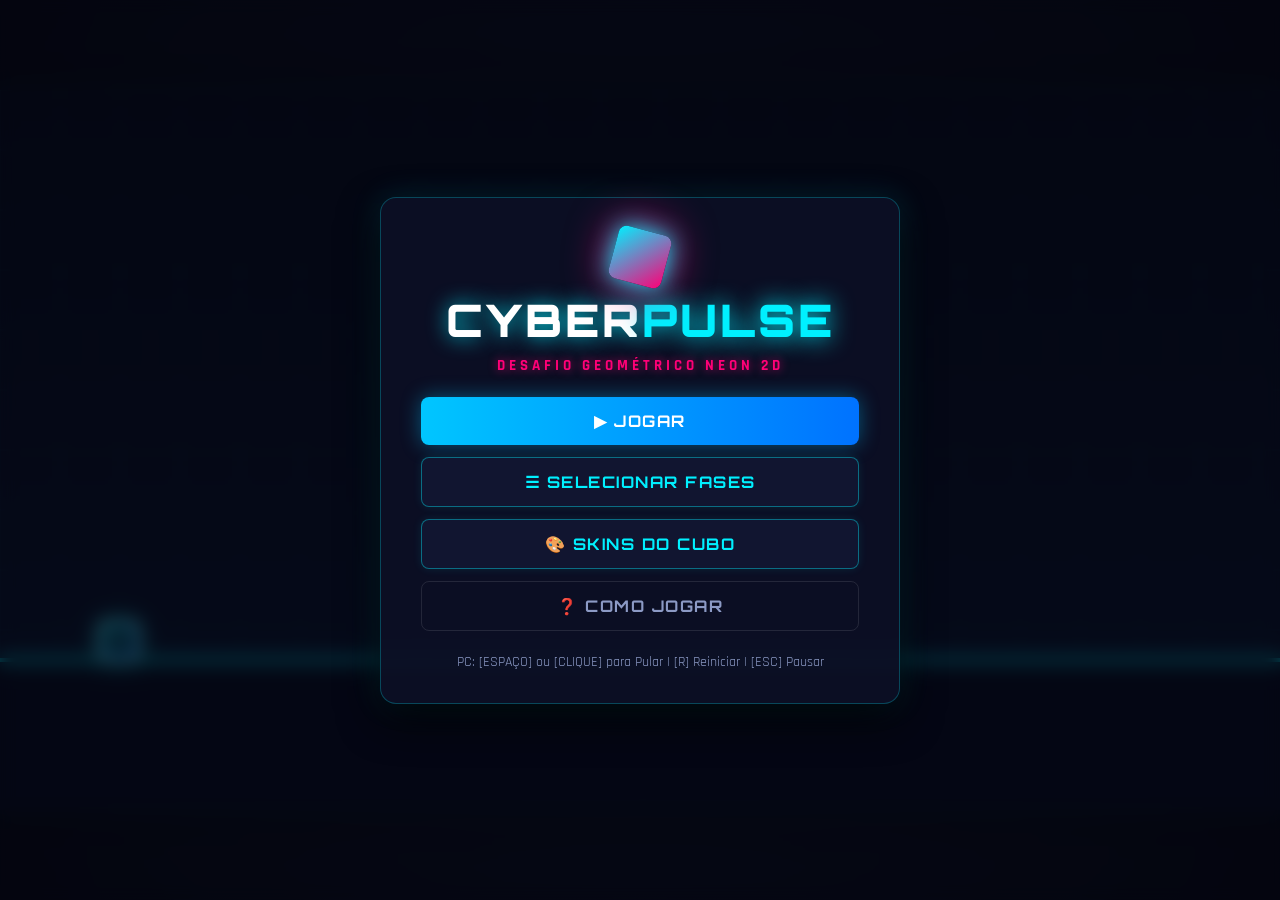
==== commit 21537147: "Add files via upload" ====
--- a/index.html
+++ b/index.html
@@ -72,6 +72,9 @@
           <button id="btnLevelSelect" class="cyber-btn secondary-btn">
             <span class="btn-text">☰ SELECIONAR FASES</span>
           </button>
+          <button id="btnSkins" class="cyber-btn secondary-btn">
+            <span class="btn-text">🎨 SKINS DO CUBO</span>
+          </button>
           <button id="btnHowToPlay" class="cyber-btn text-btn">
             <span class="btn-text">❓ COMO JOGAR</span>
           </button>
@@ -98,6 +101,47 @@
 
         <div class="menu-footer">
           <button id="btnBackToMain" class="cyber-btn secondary-btn">
+            <span class="btn-text">VOLTAR AO MENU</span>
+          </button>
+        </div>
+      </div>
+    </div>
+
+    <!-- Modal de Seleção de Skins -->
+    <div id="skinsModal" class="overlay-screen">
+      <div class="menu-box large-box skins-modal-box">
+        <div class="menu-header">
+          <h2 class="section-title">SKINS DO CUBO NEON</h2>
+          <button id="btnBackFromSkins" class="close-btn" aria-label="Voltar">✕</button>
+        </div>
+
+        <div class="skins-content-layout">
+          <!-- Painel de Prévia da Skin Ativa -->
+          <div class="skin-preview-card">
+            <div class="preview-canvas-wrapper">
+              <canvas id="skinPreviewCanvas" width="220" height="220"></canvas>
+            </div>
+            <div class="skin-selected-info">
+              <h3 id="skinPreviewName" class="skin-info-name">CYBER NEON</h3>
+              <p id="skinPreviewDesc" class="skin-info-desc">O cubo clássico pulsando energia cibernética.</p>
+              <div id="skinPreviewBadge" class="skin-info-badge badge-equipped">EQUIPADA</div>
+            </div>
+            <button id="btnEquipSkin" class="cyber-btn primary-btn full-width">
+              <span class="btn-text">✓ EQUIPADA</span>
+            </button>
+          </div>
+
+          <!-- Grade de Seleção de Skins -->
+          <div class="skins-grid-container">
+            <h4 class="skins-grid-title">ESCOLHA UMA SKIN:</h4>
+            <div id="skinsGrid" class="skins-grid">
+              <!-- Renderizado dinamicamente pelo js/skins.js -->
+            </div>
+          </div>
+        </div>
+
+        <div class="menu-footer">
+          <button id="btnBackToMainFromSkins" class="cyber-btn secondary-btn">
             <span class="btn-text">VOLTAR AO MENU</span>
           </button>
         </div>
@@ -246,6 +290,15 @@
     <div id="deathFlash" class="death-flash"></div>
   </div>
 
-  <script src="script.js"></script>
+  <!-- Módulos Organizados do Jogo (Pasta js/) -->
+  <script src="js/config.js"></script>
+  <script src="js/audio.js"></script>
+  <script src="js/particles.js"></script>
+  <script src="js/skins.js"></script>
+  <script src="js/collision.js"></script>
+  <script src="js/levels.js"></script>
+  <script src="js/player.js"></script>
+  <script src="js/game.js"></script>
+  <script src="js/main.js"></script>
 </body>
 </html>
--- a/style.css
+++ b/style.css
@@ -804,4 +804,243 @@
   .total-stats-grid {
     grid-template-columns: 1fr;
   }
-}
+
+  .skins-content-layout {
+    grid-template-columns: 1fr;
+    max-height: 60vh;
+  }
+
+  .skin-preview-card {
+    padding: 16px;
+  }
+
+  #skinPreviewCanvas {
+    width: 160px;
+    height: 160px;
+  }
+
+  .skins-grid {
+    grid-template-columns: repeat(auto-fill, minmax(130px, 1fr));
+  }
+}
+
+/* ==========================================================================
+   MODAL DE SELEÇÃO DE SKINS (Visual Cyberpunk Neon)
+   ========================================================================== */
+.skins-modal-box {
+  max-width: 920px;
+  width: 95%;
+  max-height: 88vh;
+  padding: 24px 28px;
+  display: flex;
+  flex-direction: column;
+}
+
+.skins-content-layout {
+  display: grid;
+  grid-template-columns: 280px 1fr;
+  gap: 24px;
+  margin: 12px 0;
+  max-height: 56vh;
+  overflow: hidden;
+}
+
+/* Painel Esquerdo: Prévia da Skin */
+.skin-preview-card {
+  background: rgba(8, 12, 30, 0.7);
+  border: 1px solid rgba(0, 240, 255, 0.3);
+  border-radius: 12px;
+  padding: 20px;
+  display: flex;
+  flex-direction: column;
+  align-items: center;
+  justify-content: space-between;
+  box-shadow: inset 0 0 20px rgba(0, 240, 255, 0.08), 0 0 15px rgba(0, 0, 0, 0.5);
+}
+
+.preview-canvas-wrapper {
+  position: relative;
+  display: flex;
+  justify-content: center;
+  align-items: center;
+  padding: 8px;
+  background: radial-gradient(circle, rgba(0, 240, 255, 0.15) 0%, rgba(2, 4, 12, 0.8) 70%);
+  border-radius: 12px;
+  border: 1px solid rgba(0, 240, 255, 0.25);
+  box-shadow: 0 0 25px rgba(0, 240, 255, 0.2);
+}
+
+#skinPreviewCanvas {
+  display: block;
+  border-radius: 8px;
+}
+
+.skin-selected-info {
+  text-align: center;
+  margin: 12px 0;
+  width: 100%;
+}
+
+.skin-info-name {
+  font-family: var(--font-display);
+  font-size: 1.15rem;
+  font-weight: 900;
+  letter-spacing: 1.5px;
+  color: #ffffff;
+  text-shadow: 0 0 12px var(--neon-cyan);
+  margin-bottom: 4px;
+}
+
+.skin-info-desc {
+  font-size: 0.85rem;
+  color: var(--text-muted);
+  line-height: 1.3;
+  min-height: 34px;
+}
+
+.skin-info-badge {
+  display: inline-block;
+  margin-top: 8px;
+  padding: 4px 12px;
+  font-family: var(--font-display);
+  font-size: 0.75rem;
+  font-weight: 700;
+  letter-spacing: 1px;
+  border-radius: 20px;
+}
+
+.badge-equipped {
+  background: rgba(0, 255, 136, 0.18);
+  border: 1px solid #00ff88;
+  color: #00ff88;
+  box-shadow: 0 0 10px rgba(0, 255, 136, 0.3);
+}
+
+.badge-idle {
+  background: rgba(0, 240, 255, 0.12);
+  border: 1px solid rgba(0, 240, 255, 0.4);
+  color: var(--neon-cyan);
+}
+
+/* Painel Direito: Grade de Cards */
+.skins-grid-container {
+  display: flex;
+  flex-direction: column;
+  overflow: hidden;
+}
+
+.skins-grid-title {
+  font-family: var(--font-display);
+  font-size: 0.85rem;
+  font-weight: 700;
+  letter-spacing: 1px;
+  color: var(--neon-cyan);
+  margin-bottom: 10px;
+  text-transform: uppercase;
+}
+
+.skins-grid {
+  display: grid;
+  grid-template-columns: repeat(auto-fill, minmax(145px, 1fr));
+  gap: 12px;
+  overflow-y: auto;
+  padding-right: 6px;
+  max-height: 100%;
+}
+
+.skins-grid::-webkit-scrollbar {
+  width: 6px;
+}
+
+.skins-grid::-webkit-scrollbar-track {
+  background: rgba(10, 14, 30, 0.6);
+  border-radius: 4px;
+}
+
+.skins-grid::-webkit-scrollbar-thumb {
+  background: rgba(0, 240, 255, 0.35);
+  border-radius: 4px;
+}
+
+.skins-grid::-webkit-scrollbar-thumb:hover {
+  background: var(--neon-cyan);
+}
+
+/* Card Individual de Skin */
+.skin-card {
+  position: relative;
+  background: rgba(12, 16, 38, 0.75);
+  border: 1px solid rgba(0, 240, 255, 0.2);
+  border-radius: 10px;
+  padding: 14px 10px;
+  display: flex;
+  flex-direction: column;
+  align-items: center;
+  gap: 6px;
+  cursor: pointer;
+  transition: all 0.2s cubic-bezier(0.2, 0.9, 0.3, 1.2);
+}
+
+.skin-card:hover {
+  transform: translateY(-3px);
+  border-color: var(--neon-cyan);
+  background: rgba(16, 24, 55, 0.9);
+  box-shadow: 0 4px 16px rgba(0, 240, 255, 0.25);
+}
+
+.skin-card.selected {
+  border-color: var(--neon-cyan);
+  background: rgba(0, 240, 255, 0.12);
+  box-shadow: 0 0 16px rgba(0, 240, 255, 0.4), inset 0 0 10px rgba(0, 240, 255, 0.15);
+}
+
+.skin-card.equipped {
+  border-color: #00ff88;
+}
+
+.skin-card.selected.equipped {
+  border-color: #00ff88;
+  box-shadow: 0 0 16px rgba(0, 255, 136, 0.4), inset 0 0 10px rgba(0, 255, 136, 0.15);
+}
+
+.skin-card-icon {
+  font-size: 2rem;
+  line-height: 1;
+  transition: transform 0.2s ease;
+}
+
+.skin-card:hover .skin-card-icon {
+  transform: scale(1.15);
+}
+
+.skin-card-name {
+  font-family: var(--font-display);
+  font-size: 0.85rem;
+  font-weight: 700;
+  text-align: center;
+  color: #ffffff;
+}
+
+.skin-card-tag {
+  font-size: 0.7rem;
+  font-weight: 600;
+  letter-spacing: 0.5px;
+  color: var(--text-muted);
+  background: rgba(255, 255, 255, 0.06);
+  padding: 2px 6px;
+  border-radius: 4px;
+}
+
+.skin-card-badge {
+  position: absolute;
+  top: 6px;
+  right: 6px;
+  font-size: 0.62rem;
+  font-weight: 800;
+  background: #00ff88;
+  color: #050a14;
+  padding: 1px 5px;
+  border-radius: 4px;
+  letter-spacing: 0.5px;
+}
+
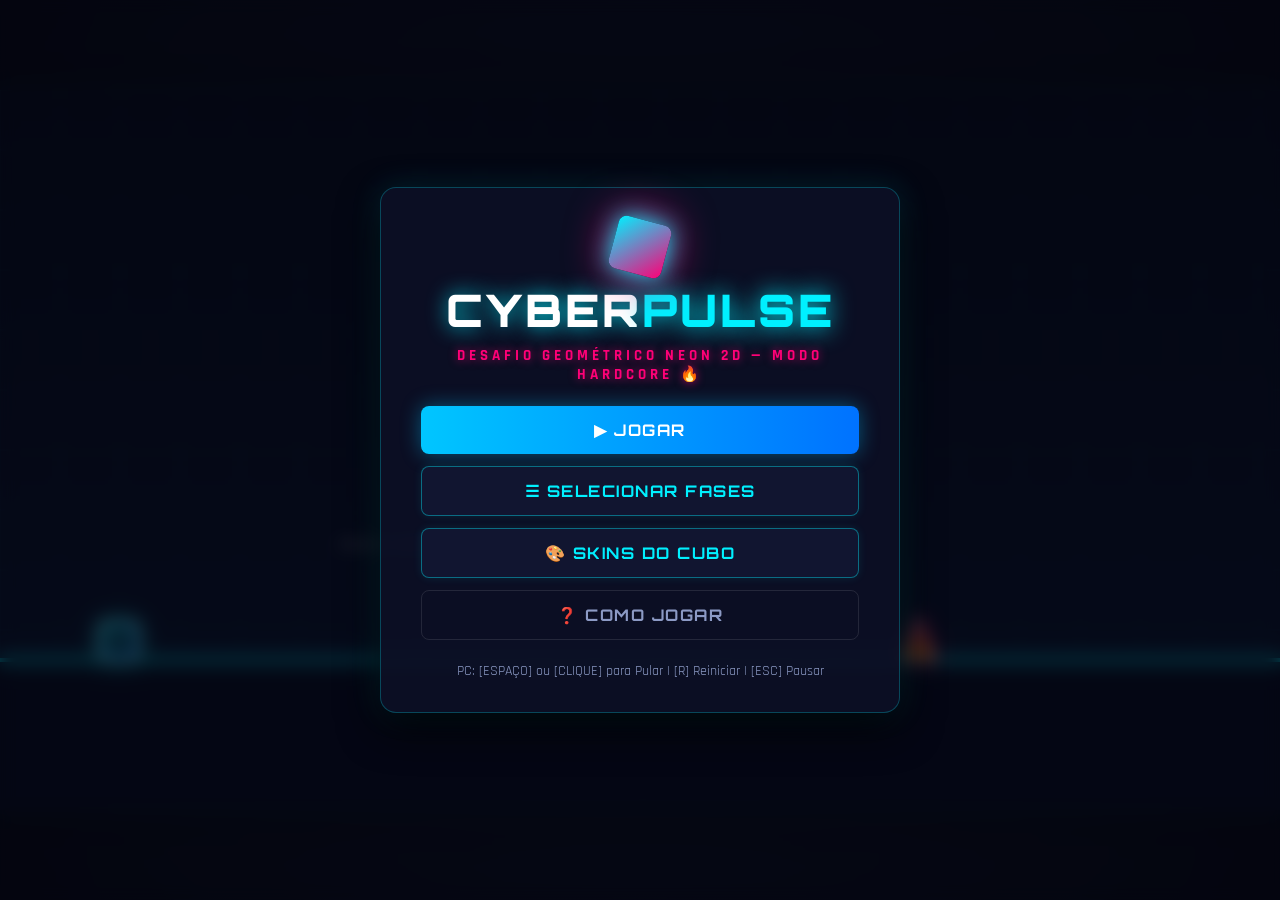
==== commit 7db8c10e: "Add files via upload" ====
--- a/index.html
+++ b/index.html
@@ -3,7 +3,7 @@
 <head>
   <meta charset="UTF-8">
   <meta name="viewport" content="width=device-width, initial-scale=1.0, maximum-scale=1.0, user-scalable=no, viewport-fit=cover">
-  <title>CYBER PULSE — Mini Jogo 2D Neon</title>
+  <title>CYBER PULSE — Hardcore 2D Neon Rhythm</title>
   <link rel="stylesheet" href="style.css">
   <link rel="preconnect" href="https://fonts.googleapis.com">
   <link rel="preconnect" href="https://fonts.gstatic.com" crossorigin>
@@ -26,11 +26,17 @@
         </div>
       </div>
 
-      <!-- Informações da Fase e Tentativas -->
+      <!-- Informações da Fase, Recorde, Moedas e Tentativas -->
       <div class="hud-top-bar">
         <div class="hud-level-info">
           <span id="hudLevelBadge" class="level-badge">FASE 1</span>
           <span id="hudLevelName" class="level-name">Neon Dawn</span>
+          <span id="hudBestRecord" class="hud-record">REC: 0%</span>
+        </div>
+        <div class="hud-coins" title="3 Moedas Secretas">
+          <span id="hudCoin1" class="hud-coin">★</span>
+          <span id="hudCoin2" class="hud-coin">★</span>
+          <span id="hudCoin3" class="hud-coin">★</span>
         </div>
         <div class="hud-stats">
           <span class="attempts-label">TENTATIVA</span>
@@ -48,6 +54,7 @@
           </button>
         </div>
       </div>
+
 
       <!-- Botão Virtual de Pulo / Toque Mobile (opcional visual) -->
       <div id="mobileTapHint" class="mobile-tap-hint">
@@ -61,7 +68,7 @@
         <div class="logo-wrapper">
           <div class="neon-cube-icon"></div>
           <h1 class="game-title">CYBER<span>PULSE</span></h1>
-          <p class="game-subtitle">DESAFIO GEOMÉTRICO NEON 2D</p>
+          <p class="game-subtitle">DESAFIO GEOMÉTRICO NEON 2D — MODO HARDCORE 🔥</p>
         </div>
 
         <div class="menu-buttons">
@@ -229,10 +236,15 @@
             <span id="completeAttempts" class="stat-value">3</span>
           </div>
           <div class="stat-pill">
+            <span class="stat-label">Moedas Coletadas</span>
+            <span id="completeCoins" class="stat-value highlight-gold">0 / 3</span>
+          </div>
+          <div class="stat-pill">
             <span class="stat-label">Precisão do percurso</span>
             <span class="stat-value highlight-cyan">100%</span>
           </div>
         </div>
+
 
         <div class="menu-buttons">
           <button id="btnNextLevel" class="cyber-btn primary-btn">
--- a/style.css
+++ b/style.css
@@ -206,6 +206,61 @@
   letter-spacing: 1px;
 }
 
+.hud-record {
+  font-family: var(--font-display);
+  font-size: 0.75rem;
+  font-weight: 700;
+  color: #ffaa00;
+  background: rgba(255, 170, 0, 0.15);
+  border: 1px solid rgba(255, 170, 0, 0.4);
+  padding: 2px 7px;
+  border-radius: 4px;
+  letter-spacing: 0.5px;
+}
+
+.hud-coins {
+  display: flex;
+  align-items: center;
+  gap: 8px;
+  background: rgba(9, 13, 33, 0.7);
+  padding: 6px 14px;
+  border-radius: 8px;
+  border: 1px solid rgba(255, 215, 0, 0.3);
+}
+
+.hud-coin {
+  font-size: 1.15rem;
+  color: rgba(255, 255, 255, 0.2);
+  transition: all 0.2s cubic-bezier(0.175, 0.885, 0.32, 1.275);
+}
+
+.hud-coin.collected {
+  color: #ffd700;
+  text-shadow: 0 0 10px #ffd700, 0 0 20px #ff9900;
+  transform: scale(1.15);
+}
+
+.card-coins-row {
+  display: flex;
+  gap: 6px;
+  margin: 4px 0 6px 0;
+}
+
+.card-coin {
+  font-size: 0.95rem;
+  color: rgba(255, 255, 255, 0.2);
+}
+
+.card-coin.collected {
+  color: #ffd700;
+  text-shadow: 0 0 8px #ffd700;
+}
+
+.highlight-gold {
+  color: #ffd700 !important;
+  text-shadow: 0 0 12px rgba(255, 215, 0, 0.8) !important;
+}
+
 .attempts-counter {
   font-family: var(--font-display);
   font-size: 1rem;
@@ -213,6 +268,7 @@
   color: var(--neon-magenta);
   text-shadow: 0 0 10px rgba(255, 0, 119, 0.6);
 }
+
 
 .hud-controls {
   display: flex;
@@ -541,14 +597,19 @@
   letter-spacing: 0.5px;
 }
 
-.diff-facil { color: var(--neon-green); }
-.diff-iniciante { color: #62d8ff; }
-.diff-intermediaria { color: var(--neon-yellow); }
-.diff-dificil { color: #ff8800; }
-.diff-avancada { color: var(--neon-magenta); }
-.diff-mestre { color: #c000ff; }
-.diff-extrema { color: #ff2255; }
-.diff-suprema { color: #ffcc00; text-shadow: 0 0 8px #ffcc00; }
+.diff-facil { color: var(--neon-green); text-shadow: 0 0 8px rgba(0, 255, 136, 0.6); }
+.diff-iniciante { color: #00f0ff; text-shadow: 0 0 8px rgba(0, 240, 255, 0.6); }
+.diff-intermediaria { color: var(--neon-yellow); text-shadow: 0 0 8px rgba(255, 183, 0, 0.6); }
+.diff-dificil { color: #ff8800; text-shadow: 0 0 10px rgba(255, 136, 0, 0.7); }
+.diff-avancada { color: var(--neon-magenta); text-shadow: 0 0 10px rgba(255, 0, 119, 0.7); }
+.diff-mestre { color: #c000ff; text-shadow: 0 0 12px rgba(192, 0, 255, 0.8); }
+.diff-extrema { color: #ff2255; text-shadow: 0 0 12px rgba(255, 34, 85, 0.85); font-weight: 900; }
+.diff-suprema { color: #ffcc00; text-shadow: 0 0 14px #ffcc00, 0 0 24px rgba(255, 23, 68, 0.8); font-weight: 900; animation: supremePulse 1.5s infinite alternate; }
+
+@keyframes supremePulse {
+  from { filter: drop-shadow(0 0 2px #ffcc00); }
+  to { filter: drop-shadow(0 0 8px #ff1744); }
+}
 
 .card-title {
   font-family: var(--font-display);
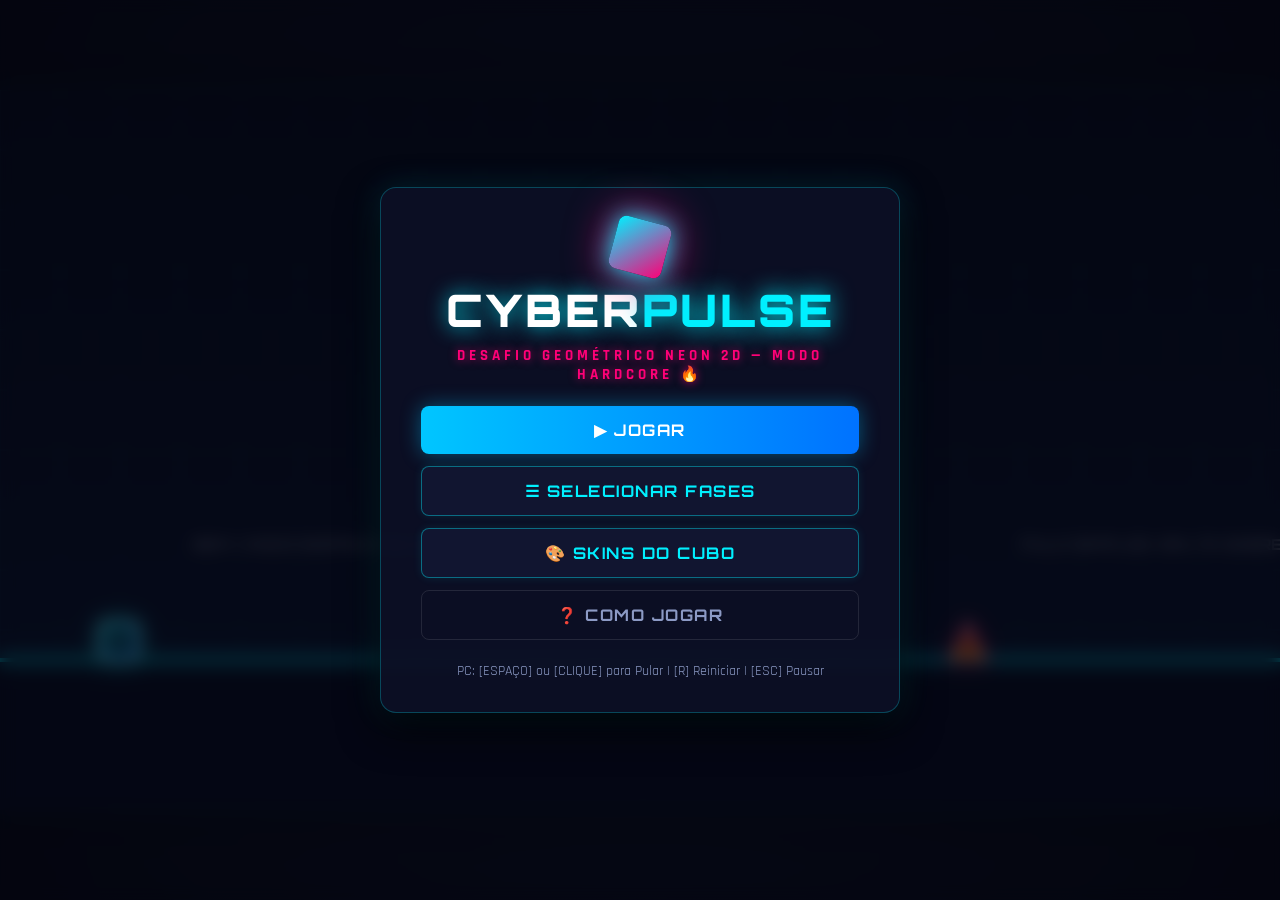
==== commit effa03c2: "Add files via upload" ====
--- a/index.html
+++ b/index.html
@@ -188,8 +188,8 @@
           <div class="instruction-item">
             <div class="inst-icon">⚠️</div>
             <div class="inst-desc">
-              <strong>Perigos, Portais & Trampolins</strong>
-              <p>Evite espinhos e abismos. Portais verticais cobrem todo o corredor e invertem a gravidade — impossível pular por cima! Pise nos <b>trampolins amarelos</b> para saltos gigantescos.</p>
+              <strong>Perigos, Serras, Portais & Trampolins</strong>
+              <p>Evite espinhos, serras giratórias e abismos. Portais verticais invertem a gravidade! Toque nos <b>orbes amarelos</b> no ar para saltos extras e pise nos <b>trampolins</b> para impulsos gigantes.</p>
             </div>
           </div>
         </div>
@@ -234,10 +234,6 @@
           <div class="stat-pill">
             <span class="stat-label">Tentativas nesta fase</span>
             <span id="completeAttempts" class="stat-value">3</span>
-          </div>
-          <div class="stat-pill">
-            <span class="stat-label">Moedas Coletadas</span>
-            <span id="completeCoins" class="stat-value highlight-gold">0 / 3</span>
           </div>
           <div class="stat-pill">
             <span class="stat-label">Precisão do percurso</span>
--- a/style.css
+++ b/style.css
@@ -218,44 +218,6 @@
   letter-spacing: 0.5px;
 }
 
-.hud-coins {
-  display: flex;
-  align-items: center;
-  gap: 8px;
-  background: rgba(9, 13, 33, 0.7);
-  padding: 6px 14px;
-  border-radius: 8px;
-  border: 1px solid rgba(255, 215, 0, 0.3);
-}
-
-.hud-coin {
-  font-size: 1.15rem;
-  color: rgba(255, 255, 255, 0.2);
-  transition: all 0.2s cubic-bezier(0.175, 0.885, 0.32, 1.275);
-}
-
-.hud-coin.collected {
-  color: #ffd700;
-  text-shadow: 0 0 10px #ffd700, 0 0 20px #ff9900;
-  transform: scale(1.15);
-}
-
-.card-coins-row {
-  display: flex;
-  gap: 6px;
-  margin: 4px 0 6px 0;
-}
-
-.card-coin {
-  font-size: 0.95rem;
-  color: rgba(255, 255, 255, 0.2);
-}
-
-.card-coin.collected {
-  color: #ffd700;
-  text-shadow: 0 0 8px #ffd700;
-}
-
 .highlight-gold {
   color: #ffd700 !important;
   text-shadow: 0 0 12px rgba(255, 215, 0, 0.8) !important;
@@ -807,83 +769,6 @@
   opacity: 1;
 }
 
-/* ==========================================================================
-   Responsividade Mobile / Tablets
-   ========================================================================== */
-@media (max-width: 768px) {
-  .game-title {
-    font-size: 2.1rem;
-  }
-
-  .game-subtitle {
-    font-size: 0.8rem;
-    letter-spacing: 2px;
-  }
-
-  .menu-box {
-    padding: 24px 20px;
-    gap: 16px;
-  }
-
-  .hud-top-bar {
-    margin-top: -12px;
-  }
-
-  .hud-level-info {
-    padding: 4px 8px;
-    gap: 6px;
-  }
-
-  .level-name {
-    font-size: 0.8rem;
-  }
-
-  .attempts-counter {
-    font-size: 0.9rem;
-  }
-
-  .hud-btn {
-    width: 34px;
-    height: 34px;
-    font-size: 0.95rem;
-  }
-
-  .controls-hint {
-    display: none;
-  }
-
-  .controls-hint-mobile {
-    display: block;
-    color: var(--neon-cyan);
-    font-weight: 600;
-  }
-
-  .levels-grid {
-    grid-template-columns: 1fr;
-  }
-
-  .total-stats-grid {
-    grid-template-columns: 1fr;
-  }
-
-  .skins-content-layout {
-    grid-template-columns: 1fr;
-    max-height: 60vh;
-  }
-
-  .skin-preview-card {
-    padding: 16px;
-  }
-
-  #skinPreviewCanvas {
-    width: 160px;
-    height: 160px;
-  }
-
-  .skins-grid {
-    grid-template-columns: repeat(auto-fill, minmax(130px, 1fr));
-  }
-}
 
 /* ==========================================================================
    MODAL DE SELEÇÃO DE SKINS (Visual Cyberpunk Neon)
@@ -1105,3 +990,188 @@
   letter-spacing: 0.5px;
 }
 
+/* ==========================================================================
+   Responsividade: Desktop, Notebooks, Tablets e Smartphones
+   ========================================================================== */
+
+@media (max-width: 1024px) {
+  .menu-box.large-box {
+    max-width: 90%;
+    max-height: 90vh;
+  }
+
+  .hud-top-bar {
+    margin-top: -16px;
+  }
+}
+
+@media (max-width: 768px) {
+  .game-title {
+    font-size: 2.2rem;
+  }
+
+  .game-subtitle {
+    font-size: 0.8rem;
+    letter-spacing: 2px;
+  }
+
+  .menu-box {
+    padding: 24px 20px;
+    gap: 16px;
+    width: 92%;
+  }
+
+  #gameHud {
+    padding: 10px 14px;
+  }
+
+  .hud-top-bar {
+    margin-top: 0;
+    flex-wrap: wrap;
+    gap: 8px;
+    justify-content: space-between;
+  }
+
+  .hud-level-info {
+    padding: 4px 8px;
+    gap: 6px;
+  }
+
+  .level-badge {
+    font-size: 0.7rem;
+    padding: 2px 6px;
+  }
+
+  .level-name {
+    font-size: 0.8rem;
+  }
+
+  .hud-record {
+    font-size: 0.7rem;
+    padding: 2px 5px;
+  }
+
+
+  .hud-stats {
+    padding: 4px 8px;
+    gap: 4px;
+  }
+
+  .attempts-label {
+    font-size: 0.7rem;
+  }
+
+  .attempts-counter {
+    font-size: 0.85rem;
+  }
+
+  .hud-btn {
+    width: 34px;
+    height: 34px;
+    font-size: 0.95rem;
+  }
+
+  .controls-hint {
+    display: none;
+  }
+
+  .controls-hint-mobile {
+    display: block;
+    color: var(--neon-cyan);
+    font-weight: 600;
+  }
+
+  .levels-grid {
+    grid-template-columns: 1fr;
+  }
+
+  .total-stats-grid {
+    grid-template-columns: 1fr;
+  }
+
+  /* Modal de skins adaptado para tela menor (coluna única) */
+  .skins-modal-box {
+    width: 95%;
+    max-height: 90vh;
+    padding: 18px 16px;
+  }
+
+  .skins-content-layout {
+    grid-template-columns: 1fr;
+    max-height: 62vh;
+    overflow-y: auto;
+    gap: 16px;
+  }
+
+  .skin-preview-card {
+    padding: 14px;
+  }
+
+  #skinPreviewCanvas {
+    width: 150px;
+    height: 150px;
+  }
+
+  .skins-grid {
+    grid-template-columns: repeat(auto-fill, minmax(115px, 1fr));
+    gap: 8px;
+    max-height: 240px;
+  }
+
+  .skin-card {
+    padding: 10px 6px;
+  }
+
+  .skin-card-icon {
+    font-size: 1.6rem;
+  }
+
+  .skin-card-name {
+    font-size: 0.75rem;
+  }
+}
+
+@media (max-width: 480px) {
+  .game-title {
+    font-size: 1.8rem;
+  }
+
+  .menu-box {
+    padding: 20px 14px;
+    gap: 14px;
+  }
+
+  .cyber-btn {
+    padding: 12px 18px;
+    font-size: 0.88rem;
+  }
+
+  .hud-top-bar {
+    gap: 6px;
+  }
+
+  .hud-level-info {
+    padding: 3px 6px;
+  }
+
+  .level-name {
+    display: none; /* Em telas muito estreitas, oculta nome longo e mantém badge */
+  }
+
+
+  .hud-stats {
+    padding: 3px 6px;
+  }
+
+  .hud-btn {
+    width: 30px;
+    height: 30px;
+    font-size: 0.85rem;
+  }
+
+  .progress-bar-track {
+    height: 8px;
+  }
+}
+
+
